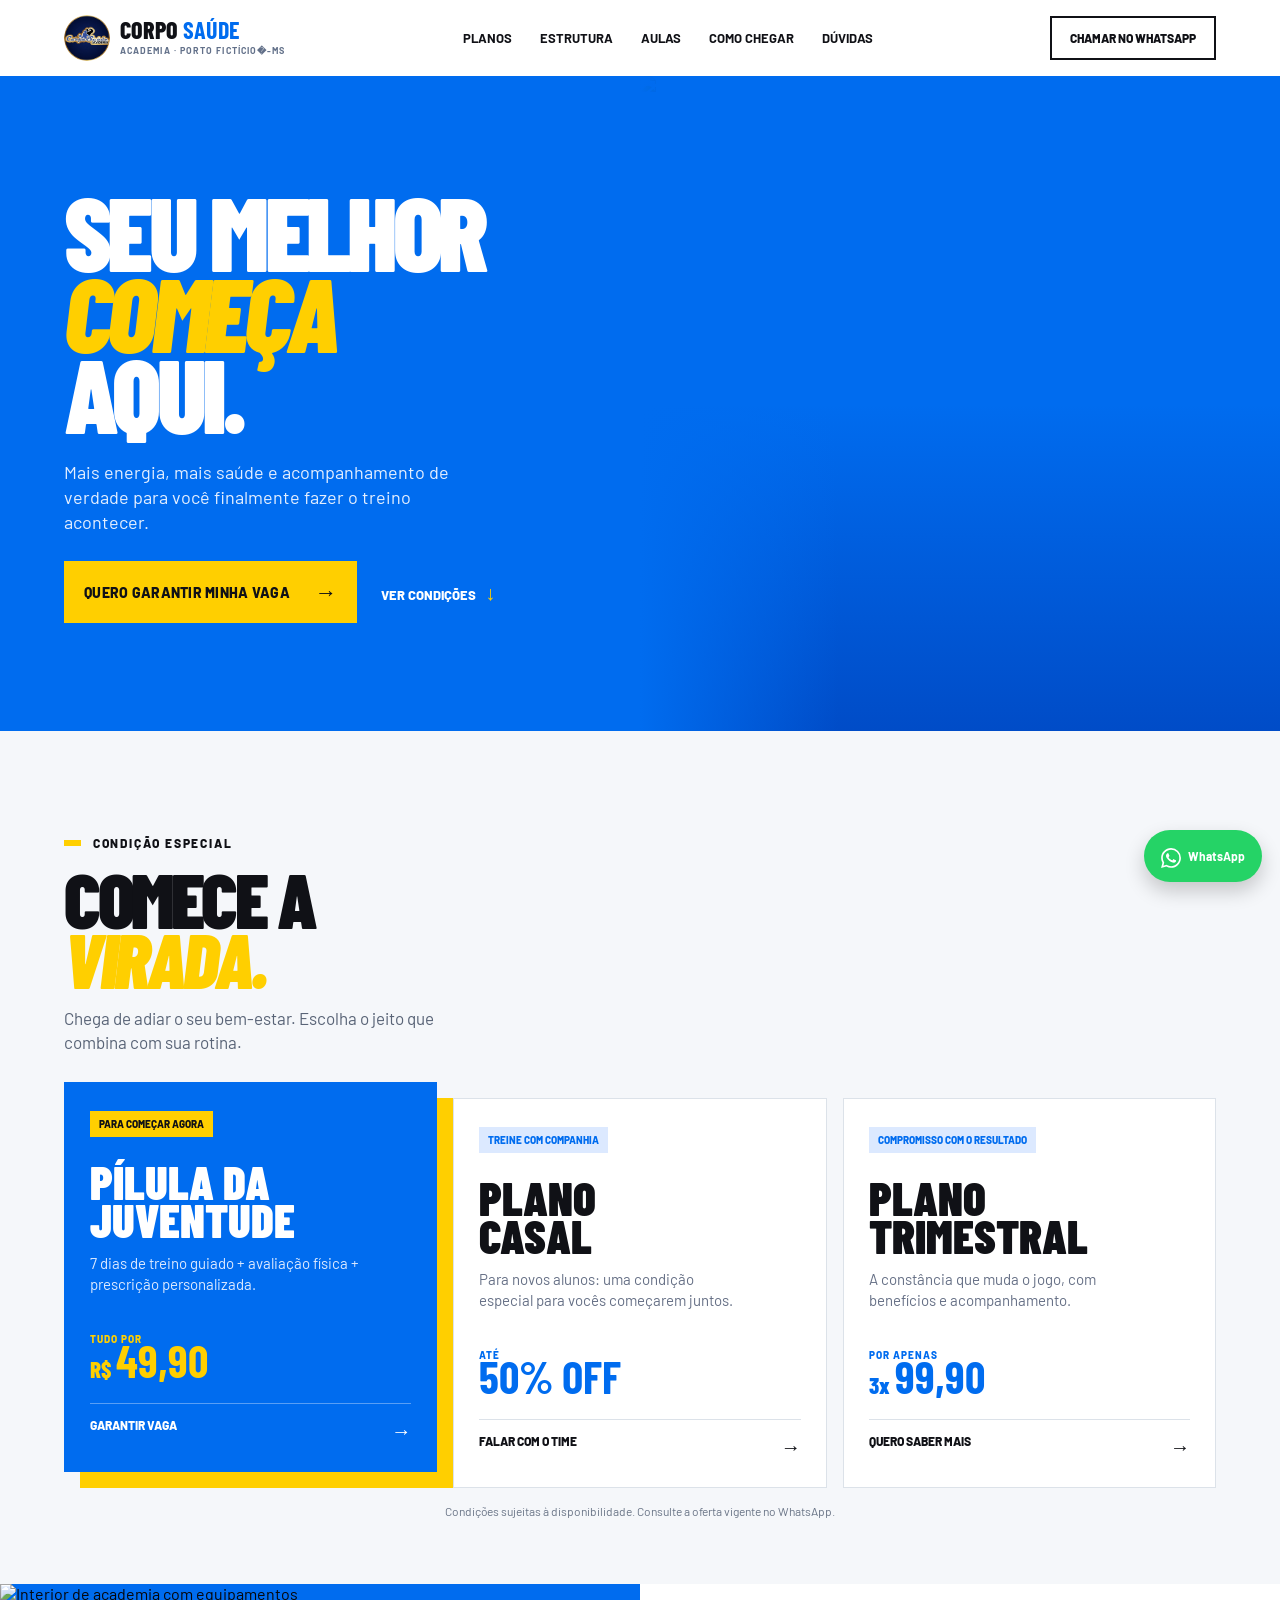
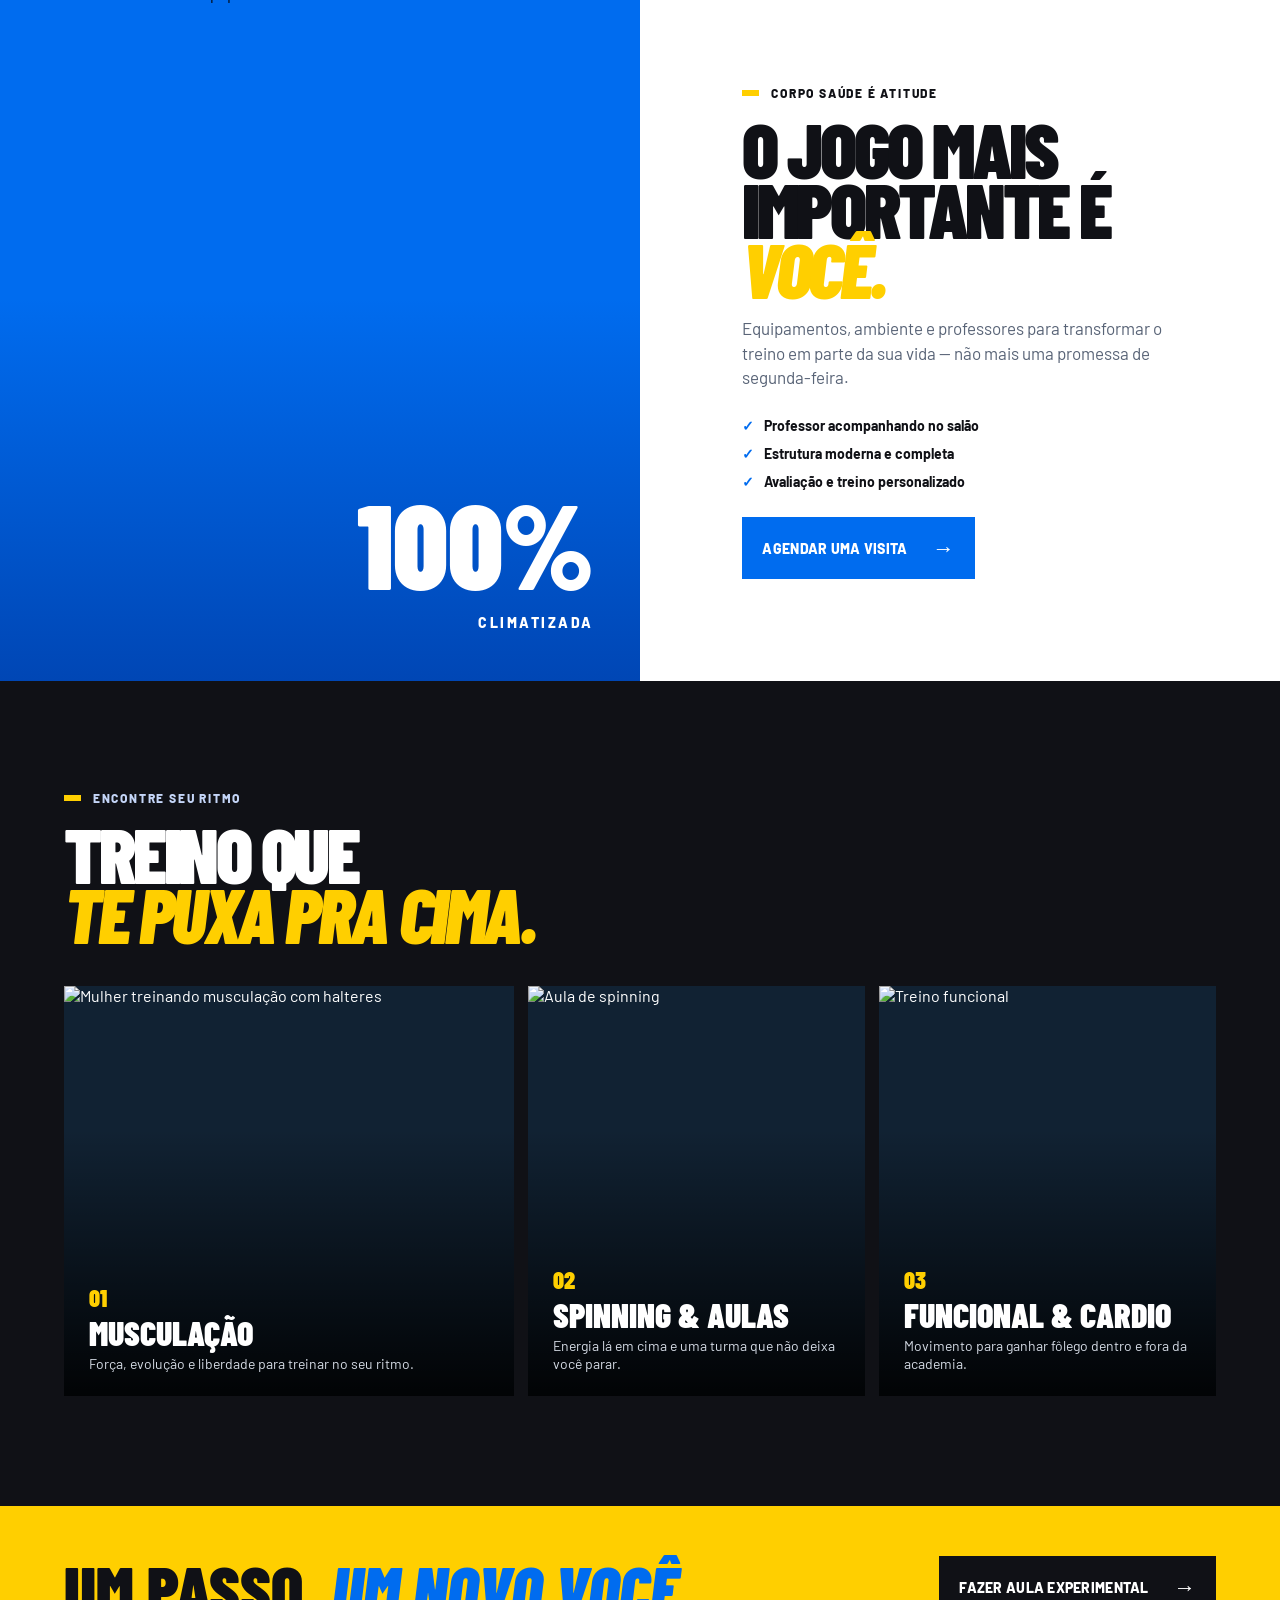
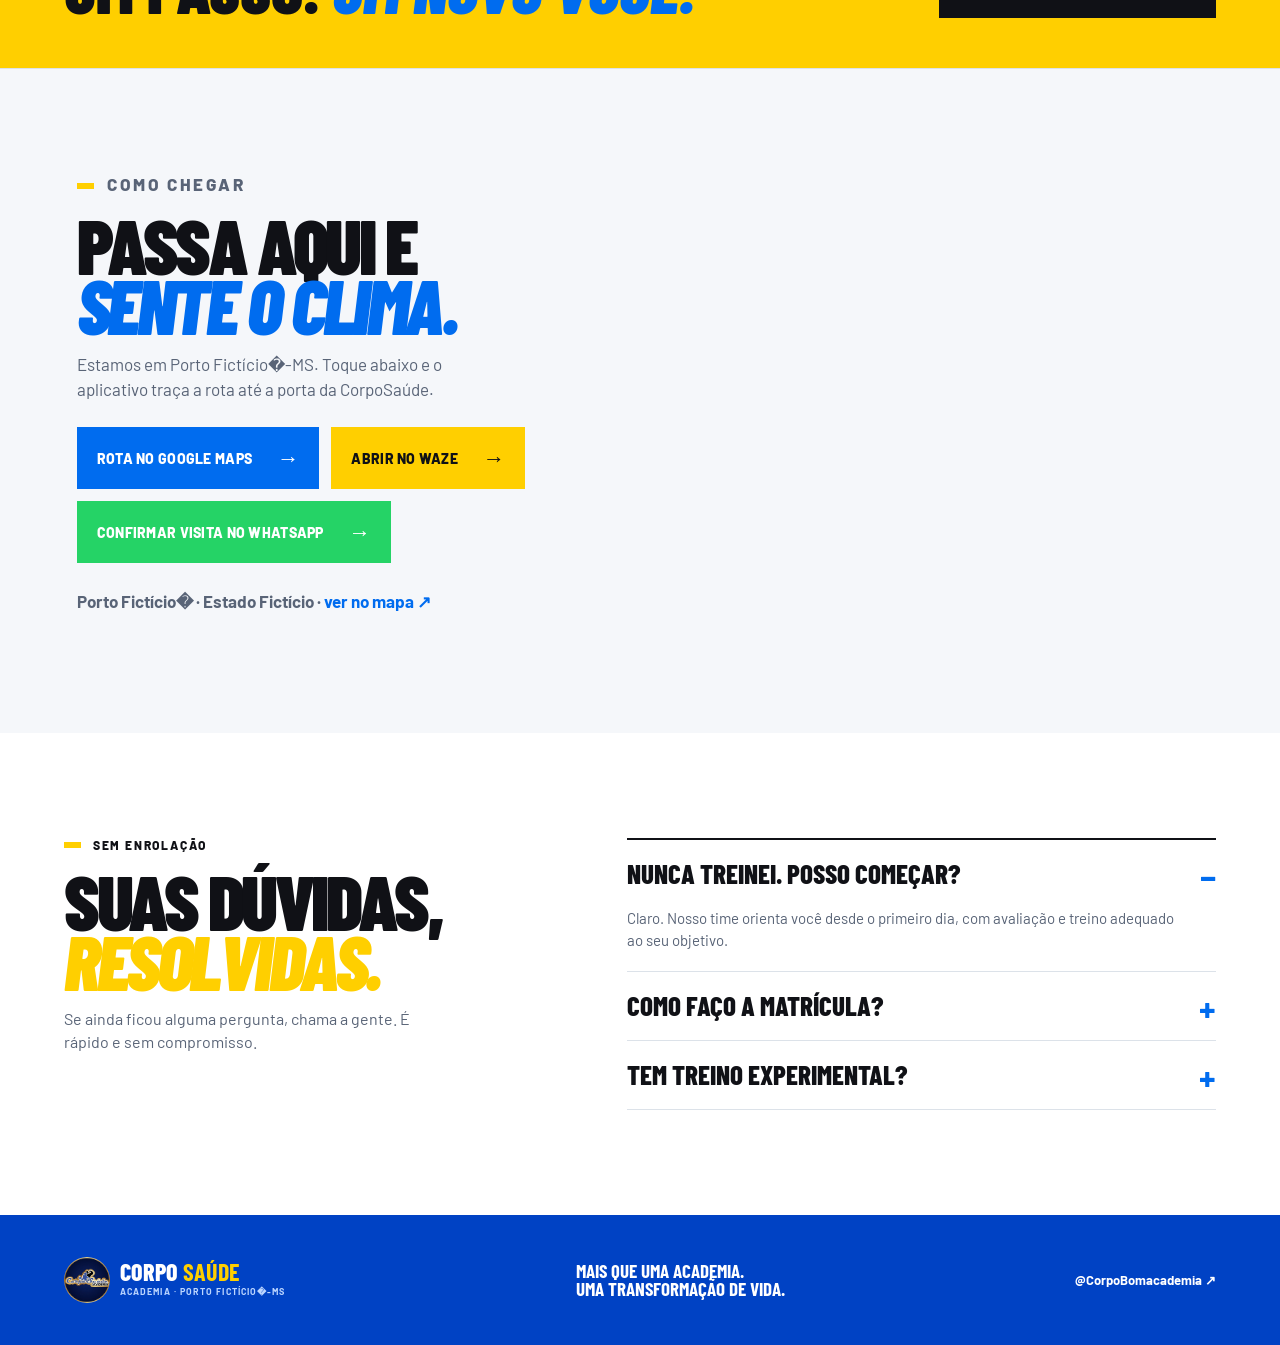
==== site.html @ 30a59697 "Pausa estrategica: 404 no ar, site preservado em site.html" ====
<!doctype html>
<html lang="pt-BR"><head><meta charset="utf-8"><meta name="viewport" content="width=device-width, initial-scale=1"><meta name="description" content="Corpo Saúde Academia em Porto Fictício�-MS: musculação, spinning, funcional, avaliação física e treino personalizado em estrutura moderna e climatizada. Chame no WhatsApp e agende sua aula experimental."><title>Corpo Saúde Academia em Porto Fictício�-MS | Musculação, Spinning e Funcional</title><link rel="preconnect" href="https://fonts.googleapis.com"><link rel="preconnect" href="https://fonts.gstatic.com" crossorigin><link href="https://fonts.googleapis.com/css2?family=Barlow+Condensed:ital,wght@0,500;0,600;0,700;0,800;0,900;1,800;1,900&family=Barlow:wght@400;500;600;700;800&display=swap" rel="stylesheet"><link rel="stylesheet" href="styles.css"><link rel="icon" href="favicon.svg" type="image/svg+xml">
<link rel="canonical" href="https://CorpoBom.vercel.app/">
<meta name="theme-color" content="#006cef">
<meta name="robots" content="index, follow, max-image-preview:large">
<meta name="geo.region" content="BR-MS">
<meta name="geo.placename" content="Porto Fictício�">
<meta name="ICBM" content="5.1234, -150.4567">
<meta property="og:type" content="website">
<meta property="og:locale" content="pt_BR">
<meta property="og:site_name" content="Corpo Saúde Academia">
<meta property="og:title" content="Corpo Saúde Academia em Porto Fictício�-MS | Musculação, Spinning e Funcional">
<meta property="og:description" content="Mais que uma academia. Uma transformação de vida. Estrutura moderna e climatizada em Porto Fictício�-MS. Agende sua aula experimental no WhatsApp.">
<meta property="og:url" content="https://CorpoBom.vercel.app/">
<meta property="og:image" content="https://CorpoBom.vercel.app/logo.png">
<meta property="og:image:alt" content="Logo da Corpo Saúde Academia">
<meta name="twitter:card" content="summary_large_image">
<meta name="twitter:title" content="Corpo Saúde Academia em Porto Fictício�-MS">
<meta name="twitter:description" content="Musculação, spinning, funcional e avaliação física com acompanhamento de verdade. Vem treinar com a CorpoSaúde.">
<meta name="twitter:image" content="https://CorpoBom.vercel.app/logo.png">
<script type="application/ld+json">
{"@context":"https://schema.org","@graph":[
{"@type":"ExerciseGym","@id":"https://CorpoBom.vercel.app/#academia","name":"Corpo Saúde Academia","slogan":"Mais que uma academia. Uma transformação de vida.","description":"Academia em Porto Fictício�-MS com musculação, spinning, treino funcional, cardio, avaliação física e treino personalizado em estrutura moderna e climatizada.","url":"https://CorpoBom.vercel.app/","image":"https://CorpoBom.vercel.app/logo.png","telephone":"+55-00-90000-0003","priceRange":"R$","address":{"@type":"PostalAddress","addressLocality":"Porto Fictício�","addressRegion":"MS","addressCountry":"BR"},"geo":{"@type":"GeoCoordinates","latitude":-23.0607249,"longitude":-54.2003977},"hasMap":"https://www.google.com/maps/place/CorpoSa%C3%BAde+academia/@5.1234, -150.4567,721m/data=!3m2!1e3!4b1!4m6!3m5!1s0x948b8f1f2040875b:0x5d9fc40827bac086!8m2!3d-23.0607249!4d-54.2003977!16s%2Fg%2F11bzwpc0p7?entry=ttu","sameAs":["https://www.instagram.com/CorpoBomacademia/"]},
{"@type":"FAQPage","mainEntity":[
{"@type":"Question","name":"Nunca treinei. Posso começar?","acceptedAnswer":{"@type":"Answer","text":"Claro. O time da Corpo Saúde Academia orienta você desde o primeiro dia, com avaliação física e treino adequado ao seu objetivo."}},
{"@type":"Question","name":"Como faço a matrícula?","acceptedAnswer":{"@type":"Answer","text":"É só tocar em um botão de WhatsApp do site. O time confirma planos, horários e a condição disponível."}},
{"@type":"Question","name":"Tem treino experimental?","acceptedAnswer":{"@type":"Answer","text":"Fale com o time da Corpo Saúde Academia no WhatsApp para verificar a disponibilidade e agendar sua visita em Porto Fictício�-MS."}}]},
{"@type":"WebSite","name":"Corpo Saúde Academia","url":"https://CorpoBom.vercel.app/","inLanguage":"pt-BR"}
]}
</script></head>
<body><a class="skip-link" href="#conteudo">Pular para o conteúdo</a><header class="topbar"><a class="logo" href="#inicio" aria-label="Corpo Saúde Academia, início"><img class="logo-img" src="logo.png" alt="Corpo Saúde Academia"><span>Corpo <b>Saúde</b><small>Academia · Porto Fictício�-MS</small></span></a><nav aria-label="Navegação principal"><a href="#planos">Planos</a><a href="#estrutura">Estrutura</a><a href="#modalidades">Aulas</a><a href="#chegar">Como chegar</a><a href="#duvidas">Dúvidas</a></nav><a class="nav-button" href="https://wa.me/5500090000003?text=Ol%C3%A1%2C%20quero%20treinar%20na%20Corpo%20Sa%C3%BAde!" target="_blank" rel="noopener">Chamar no WhatsApp</a></header>
<main id="conteudo"><section class="hero" id="inicio"><div class="hero-copy"><h1>SEU MELHOR<br><em>COMEÇA</em><br>AQUI.</h1><p class="hero-text">Mais energia, mais saúde e acompanhamento de verdade para você finalmente fazer o treino acontecer.</p><div class="hero-actions"><a class="button button-yellow" href="https://wa.me/5500090000003?text=Ol%C3%A1%2C%20quero%20garantir%20minha%20vaga%20na%20Corpo%20Sa%C3%BAde!" target="_blank" rel="noopener">Quero garantir minha vaga <span>→</span></a><a class="text-link" href="#planos">Ver condições <span>↓</span></a></div></div><div class="hero-visual" aria-label="Aluno treinando musculação"><img src="https://images.unsplash.com/photo-1581009146145-b5ef050c2e1e?auto=format&fit=crop&w=1100&q=85" alt="Homem treinando com peso na academia"></div></section>
<section class="offer" id="planos"><div class="offer-title"><p class="eyebrow"><i></i> Condição especial</p><h2>COMECE A<br><em>VIRADA.</em></h2><p>Chega de adiar o seu bem-estar. Escolha o jeito que combina com sua rotina.</p></div><div class="offer-cards"><article class="offer-card focus"><p class="card-kicker">Para começar agora</p><h3>PÍLULA DA<br>JUVENTUDE</h3><p class="card-desc">7 dias de treino guiado + avaliação física + prescrição personalizada.</p><p class="price"><small>TUDO POR</small>R$ <strong>49,90</strong></p><a href="https://wa.me/5500090000003?text=Ol%C3%A1%2C%20quero%20a%20P%C3%ADlula%20da%20Juventude!" target="_blank" rel="noopener">Garantir vaga <span>→</span></a></article><article class="offer-card"><p class="card-kicker">Treine com companhia</p><h3>PLANO<br>CASAL</h3><p class="card-desc">Para novos alunos: uma condição especial para vocês começarem juntos.</p><p class="price"><small>ATÉ</small><strong>50% OFF</strong></p><a href="https://wa.me/5500090000003?text=Ol%C3%A1%2C%20quero%20conhecer%20o%20Plano%20Casal!" target="_blank" rel="noopener">Falar com o time <span>→</span></a></article><article class="offer-card"><p class="card-kicker">Compromisso com o resultado</p><h3>PLANO<br>TRIMESTRAL</h3><p class="card-desc">A constância que muda o jogo, com benefícios e acompanhamento.</p><p class="price"><small>POR APENAS</small>3x <strong>99,90</strong></p><a href="https://wa.me/5500090000003?text=Ol%C3%A1%2C%20quero%20conhecer%20o%20Plano%20Trimestral!" target="_blank" rel="noopener">Quero saber mais <span>→</span></a></article></div><p class="offer-note">Condições sujeitas à disponibilidade. Consulte a oferta vigente no WhatsApp.</p></section>
<section class="statement" id="estrutura"><div class="statement-image"><img src="https://images.unsplash.com/photo-1534438327276-14e5300c3a48?auto=format&fit=crop&w=1200&q=85" alt="Interior de academia com equipamentos"><span>100%<small>climatizada</small></span></div><div class="statement-copy"><p class="eyebrow"><i></i> Corpo Saúde é atitude</p><h2>O JOGO MAIS<br>IMPORTANTE É<br><em>VOCÊ.</em></h2><p>Equipamentos, ambiente e professores para transformar o treino em parte da sua vida — não mais uma promessa de segunda-feira.</p><ul><li>Professor acompanhando no salão</li><li>Estrutura moderna e completa</li><li>Avaliação e treino personalizado</li></ul><a class="button button-blue" href="https://wa.me/5500090000003?text=Ol%C3%A1!%20Vim%20pelo%20site%20e%20quero%20conhecer%20a%20Corpo%20Sa%C3%BAde.%20Pode%20me%20agendar%20uma%20aula%20experimental%3F%20Quais%20os%20melhores%20dias%20e%20hor%C3%A1rios%3F" target="_blank" rel="noopener">Agendar uma visita <span>→</span></a></div></section>
<section class="modalities" id="modalidades"><div class="section-heading"><p class="eyebrow"><i></i> Encontre seu ritmo</p><h2>TREINO QUE<br><em>TE PUXA PRA CIMA.</em></h2></div><div class="modality-grid"><article class="modality"><img src="https://images.unsplash.com/photo-1517836357463-d25dfeac3438?auto=format&fit=crop&w=1100&q=85" alt="Mulher treinando musculação com halteres"><div><b>01</b><h3>Musculação</h3><p>Força, evolução e liberdade para treinar no seu ritmo.</p></div></article><article class="modality"><img src="https://images.unsplash.com/photo-1591291621164-2c6367723315?auto=format&fit=crop&w=900&q=85" alt="Aula de spinning"><div><b>02</b><h3>Spinning &amp; aulas</h3><p>Energia lá em cima e uma turma que não deixa você parar.</p></div></article><article class="modality"><img src="https://images.unsplash.com/photo-1549060279-7e168fcee0c2?auto=format&fit=crop&w=900&q=85" alt="Treino funcional"><div><b>03</b><h3>Funcional &amp; cardio</h3><p>Movimento para ganhar fôlego dentro e fora da academia.</p></div></article></div></section>
<section class="cta-band"><p>UM PASSO. <em>UM NOVO VOCÊ.</em></p><a class="button button-yellow" href="https://wa.me/5500090000003?text=Ol%C3%A1%2C%20quero%20fazer%20uma%20aula%20experimental!" target="_blank" rel="noopener">Fazer aula experimental <span>→</span></a></section>
<section class="visit" id="chegar"><div class="visit-info"><p class="eyebrow"><i></i> Como chegar</p><h2>PASSA AQUI E<br><em>SENTE O CLIMA.</em></h2><p>Estamos em Porto Fictício�-MS. Toque abaixo e o aplicativo traça a rota até a porta da CorpoSaúde.</p><div class="visit-actions"><a class="button button-blue" href="https://www.google.com/maps/dir/?api=1&destination=5.1234, -150.4567" target="_blank" rel="noopener">Rota no Google Maps <span>→</span></a><a class="button button-yellow" href="https://waze.com/ul?ll=5.1234, -150.4567&navigate=yes" target="_blank" rel="noopener">Abrir no Waze <span>→</span></a><a class="button button-wa" href="https://wa.me/5500090000003?text=Ol%C3%A1!%20Vim%20pelo%20site%20e%20quero%20conhecer%20a%20Corpo%20Sa%C3%BAde.%20Pode%20me%20agendar%20uma%20aula%20experimental%3F%20Quais%20os%20melhores%20dias%20e%20hor%C3%A1rios%3F" target="_blank" rel="noopener">Confirmar visita no WhatsApp <span>→</span></a></div><p class="visit-note">Porto Fictício� · Estado Fictício · <a href="https://www.google.com/maps/place/CorpoSa%C3%BAde+academia/@5.1234, -150.4567,721m/data=!3m2!1e3!4b1!4m6!3m5!1s0x948b8f1f2040875b:0x5d9fc40827bac086!8m2!3d-23.0607249!4d-54.2003977!16s%2Fg%2F11bzwpc0p7?entry=ttu" target="_blank" rel="noopener">ver no mapa ↗</a></p></div><div class="visit-map"><iframe title="Mapa até a Corpo Saúde Academia em Porto Fictício�-MS" src="https://www.google.com/maps?q=5.1234, -150.4567&z=16&output=embed" loading="lazy" referrerpolicy="no-referrer-when-downgrade" allowfullscreen></iframe></div></section><section class="faq" id="duvidas"><div><p class="eyebrow"><i></i> Sem enrolação</p><h2>SUAS DÚVIDAS,<br><em>RESOLVIDAS.</em></h2><p>Se ainda ficou alguma pergunta, chama a gente. É rápido e sem compromisso.</p></div><div class="questions"><details open><summary>Nunca treinei. Posso começar?</summary><p>Claro. Nosso time orienta você desde o primeiro dia, com avaliação e treino adequado ao seu objetivo.</p></details><details><summary>Como faço a matrícula?</summary><p>É só tocar em um botão de WhatsApp. O time confirma planos, horários e a condição disponível.</p></details><details><summary>Tem treino experimental?</summary><p>Fale com nosso time no WhatsApp para verificar a disponibilidade e agendar sua visita.</p></details></div></section></main>
<footer><div class="footer-brand"><img class="logo-img" src="logo.png" alt="Corpo Saúde Academia"><p>Corpo <b>Saúde</b><small>Academia · Porto Fictício�-MS</small></p></div><p>Mais que uma academia.<br>Uma transformação de vida.</p><a href="https://www.instagram.com/CorpoBomacademia/" target="_blank" rel="noopener">@CorpoBomacademia ↗</a></footer><a class="whatsapp" aria-label="Falar com a Corpo Saúde no WhatsApp" href="https://wa.me/5500090000003?text=Ol%C3%A1%2C%20quero%20treinar%20na%20Corpo%20Sa%C3%BAde!" target="_blank" rel="noopener"><svg viewBox="0 0 24 24" width="20" height="20" fill="currentColor" aria-hidden="true"><path d="M17.472 14.382c-.297-.149-1.758-.867-2.03-.967-.273-.099-.471-.148-.67.15-.197.297-.767.966-.94 1.164-.173.199-.347.223-.644.075-.297-.15-1.255-.463-2.39-1.475-.883-.788-1.48-1.761-1.653-2.059-.173-.297-.018-.458.13-.606.134-.133.298-.347.446-.52.149-.174.198-.298.298-.497.099-.198.05-.371-.025-.52-.075-.149-.669-1.612-.916-2.207-.242-.579-.487-.5-.669-.51-.173-.008-.371-.01-.57-.01-.198 0-.52.074-.792.372-.272.297-1.04 1.016-1.04 2.479 0 1.462 1.065 2.875 1.213 3.074.149.198 2.096 3.2 5.077 4.487.709.306 1.262.489 1.694.625.712.227 1.36.195 1.871.118.571-.085 1.758-.719 2.006-1.413.248-.694.248-1.289.173-1.413-.074-.124-.272-.198-.57-.347m-5.421 7.403h-.004a9.87 9.87 0 01-5.031-1.378l-.361-.214-3.741.982.998-3.648-.235-.374a9.86 9.86 0 01-1.51-5.26c.001-5.45 4.436-9.884 9.888-9.884 2.64 0 5.122 1.03 6.988 2.898a9.825 9.825 0 012.893 6.994c-.003 5.45-4.437 9.884-9.885 9.884m8.413-18.297A11.815 11.815 0 0012.05 0C5.495 0 .16 5.335.157 11.892c0 2.096.547 4.142 1.588 5.945L.057 24l6.305-1.654a11.882 11.882 0 005.683 1.448h.005c6.554 0 11.89-5.335 11.893-11.893a11.821 11.821 0 00-3.48-8.413z"/></svg><span>WhatsApp</span></a><script src="app.js"></script></body></html>
---- styles.css ----
:root{--blue:#006cef;--deep:#0042c4;--ink:#101116;--yellow:#ffcf00;--off:#f5f7fa;--line:#dce2e9;--display:"Barlow Condensed",sans-serif;--body:Barlow,Arial,sans-serif}
*{box-sizing:border-box}
html{scroll-behavior:smooth}
body{margin:0;color:var(--ink);font-family:var(--body)}
a{color:inherit;text-decoration:none}
.skip-link{position:fixed;top:-50px;left:12px;padding:9px;background:#fff;z-index:99}
.skip-link:focus{top:12px}
.topbar{height:76px;display:flex;align-items:center;justify-content:space-between;padding:0 clamp(22px,5vw,78px);background:#fff;position:relative;z-index:5}
.logo,.footer-brand{display:flex;align-items:center;gap:10px;text-transform:uppercase;font:800 24px/.8 var(--display)}
.logo b,.footer-brand b{color:var(--blue)}
.logo small,.footer-brand small{display:block;margin-top:5px;color:#627089;font:700 9px var(--body);letter-spacing:.12em}
.logo-img{width:46px;height:46px;border-radius:50%;object-fit:cover;flex:none}
nav{display:flex;gap:28px;font-size:13px;font-weight:700;text-transform:uppercase}
nav a:hover{color:var(--blue)}
.nav-button{font-size:12px;font-weight:800;text-transform:uppercase;padding:13px 18px;border:2px solid var(--ink);transition:.2s}
.nav-button:hover{background:var(--ink);color:#fff}
.hero{min-height:655px;background:var(--blue);position:relative;display:grid;grid-template-columns:1fr 1fr;overflow:hidden;color:#fff}
.hero-copy{padding:clamp(65px,9vw,130px) 5vw 64px;max-width:770px;z-index:1}
.eyebrow{margin:0 0 19px;text-transform:uppercase;letter-spacing:.15em;font-size:12px;font-weight:800}
.eyebrow i{display:inline-block;background:var(--yellow);width:17px;height:6px;margin:0 8px 2px 0}
.hero h1,.offer h2,.statement h2,.section-heading h2,.faq h2{font:900 clamp(66px,8.1vw,120px)/.78 var(--display);letter-spacing:-.045em;margin:0;text-transform:uppercase}
.hero h1 em,.offer h2 em,.statement h2 em,.section-heading h2 em,.faq h2 em{font-style:italic;color:var(--yellow)}
.hero-text{max-width:400px;margin:26px 0;color:#e4efff;font-size:18px;line-height:1.4}
.hero-actions{display:flex;gap:24px;align-items:center;flex-wrap:wrap}
.button{display:inline-flex;align-items:center;justify-content:space-between;gap:25px;padding:17px 20px;font-size:14px;font-weight:800;text-transform:uppercase;letter-spacing:.02em;transition:.2s}
.button:hover{transform:translateY(-3px);box-shadow:0 8px 0 rgba(0,0,0,.18)}
.button span{font-size:22px}
.button-yellow{background:var(--yellow);color:var(--ink)}
.button-blue{background:var(--blue);color:#fff}
.button-wa{background:#25d366;color:#fff}
.text-link{font-size:13px;font-weight:800;text-transform:uppercase}
.text-link span{color:var(--yellow);font-size:20px;margin-left:6px}
.hero-visual{position:relative;overflow:hidden;min-height:560px}
.hero-visual img{position:absolute;width:100%;height:100%;object-fit:cover;object-position:53% 35%;mix-blend-mode:multiply;filter:contrast(1.13) saturate(.92)}
.hero-visual:after{content:"";position:absolute;inset:0;background:linear-gradient(90deg,var(--blue),transparent 31%),linear-gradient(0deg,rgba(0,44,160,.5),transparent 50%)}
.offer{background:var(--off);padding:105px max(5vw,24px) 54px}
.offer-title{max-width:580px}
.offer h2,.statement h2,.section-heading h2,.faq h2{font-size:clamp(57px,6vw,91px)}
.offer-title>p:last-child{font-size:17px;max-width:390px;line-height:1.45;color:#596477}
.offer-cards{display:grid;grid-template-columns:repeat(3,1fr);gap:16px;margin:43px auto 16px;max-width:1380px}
.offer-card{display:flex;min-height:390px;padding:28px 25px;background:#fff;border:1px solid var(--line);flex-direction:column}
.offer-card.focus{background:var(--blue);color:#fff;border-color:var(--blue);transform:translateY(-16px);box-shadow:16px 16px 0 var(--yellow)}
.card-kicker{align-self:flex-start;margin:0 0 26px;padding:7px 9px;background:var(--yellow);color:var(--ink);font-size:10px;font-weight:800;text-transform:uppercase}
.offer-card:not(.focus) .card-kicker{background:#dce9ff;color:var(--blue)}
.offer-card h3{font:900 47px/.8 var(--display);margin:0;text-transform:uppercase}
.card-desc{font-size:15px;line-height:1.35;color:#667086;max-width:270px}
.focus .card-desc{color:#dbe9ff}
.price{margin:auto 0 20px;font:800 23px var(--display);color:var(--blue)}
.focus .price{color:var(--yellow)}
.price small{display:block;font:800 10px var(--body);letter-spacing:.1em}
.price strong{font-size:45px;line-height:.7}
.offer-card a{display:flex;justify-content:space-between;border-top:1px solid var(--line);padding-top:14px;font-size:12px;font-weight:800;text-transform:uppercase}
.focus a{border-color:rgba(255,255,255,.35)}
.offer-card a span{font-size:20px}
.offer-note{text-align:center;color:#6a7587;font-size:12px}
.statement{display:grid;grid-template-columns:1fr 1fr;min-height:690px}
.statement-image{position:relative;overflow:hidden;background:var(--blue)}
.statement-image:after{content:"";position:absolute;inset:0;background:linear-gradient(0deg,rgba(0,47,145,.62),transparent 55%)}
.statement-image img{height:100%;width:100%;object-fit:cover;filter:saturate(.65) contrast(1.1)}
.statement-image span{position:absolute;z-index:1;bottom:50px;right:46px;color:#fff;font:900 120px/1 var(--display)}
.statement-image small{display:block;margin-top:12px;font:800 14px var(--body);letter-spacing:.18em;text-transform:uppercase;text-align:right}
.statement-copy{padding:clamp(65px,8vw,125px) clamp(24px,8vw,115px)}
.statement-copy>p:not(.eyebrow){font-size:17px;line-height:1.45;color:#596477;max-width:430px}
.statement-copy ul{list-style:none;margin:27px 0;padding:0;display:grid;gap:11px;font-size:14px;font-weight:700}
.statement-copy li:before{content:"✓";color:var(--blue);margin-right:10px}
.modalities{padding:110px max(5vw,24px);background:var(--ink);color:#fff}
.section-heading{margin-bottom:42px}
.section-heading .eyebrow{color:#c4d5f7}
.modality-grid{display:grid;grid-template-columns:1.2fr .9fr .9fr;gap:14px;max-width:1400px;margin:auto}
.modality{position:relative;height:410px;overflow:hidden;background:#123}
.modality:after{content:"";position:absolute;inset:0;background:linear-gradient(0deg,rgba(0,0,0,.9),transparent 65%)}
.modality img{width:100%;height:100%;object-fit:cover;transition:.6s}
.modality:hover img{transform:scale(1.06)}
.modality div{z-index:1;position:absolute;left:25px;right:25px;bottom:23px}
.modality b{color:var(--yellow);font:900 24px var(--display)}
.modality h3{font:900 34px/.9 var(--display);margin:6px 0;text-transform:uppercase}
.modality p{color:#d5dbe5;font-size:14px;margin:0;line-height:1.3}
.cta-band{background:var(--yellow);padding:50px max(5vw,24px);display:flex;align-items:center;justify-content:space-between;gap:25px}
.cta-band p{margin:0;font:900 clamp(40px,5.2vw,76px)/.82 var(--display)}
.cta-band em{font-style:italic;color:var(--blue)}
.cta-band .button{background:var(--ink);color:#fff;flex:none}
.visit{display:grid;grid-template-columns:1fr 1fr;background:var(--off);border-top:1px solid var(--line)}
.visit-info{padding:clamp(65px,8vw,110px) clamp(24px,6vw,90px)}
.visit-info h2{font:900 clamp(57px,6vw,91px)/.78 var(--display);letter-spacing:-.045em;margin:0;text-transform:uppercase}
.visit-info h2 em{font-style:italic;color:var(--blue)}
.visit-info>p{font-size:17px;line-height:1.45;color:#596477;max-width:430px}
.visit-actions{display:flex;gap:12px;flex-wrap:wrap;margin:26px 0}
.visit-note{font-size:14px;font-weight:700;color:#596477}
.visit-note a{color:var(--blue)}
.visit-map{position:relative;min-height:440px}
.visit-map iframe{position:absolute;inset:0;width:100%;height:100%;border:0}
.faq{display:grid;grid-template-columns:.85fr 1.15fr;gap:10vw;padding:105px max(5vw,24px)}
.faq>div>p:last-child{color:#596477;line-height:1.45;max-width:350px}
.questions{border-top:2px solid var(--ink)}
details{border-bottom:1px solid var(--line)}
summary{padding:21px 35px 21px 0;list-style:none;cursor:pointer;position:relative;font:800 27px/.95 var(--display);text-transform:uppercase}
summary::-webkit-details-marker{display:none}
summary:after{content:"+";position:absolute;right:0;top:15px;color:var(--blue);font:700 34px var(--body)}
details[open] summary:after{content:"–"}
details p{margin:0 35px 20px 0;color:#596477;font-size:15px;line-height:1.45}
footer{background:var(--deep);color:#fff;padding:42px max(5vw,24px);display:flex;align-items:center;justify-content:space-between;gap:24px}
footer>p{margin:0;font:700 19px/.95 var(--display);text-transform:uppercase}
.footer-brand p{margin:0}
.footer-brand b{color:var(--yellow)}
.footer-brand small{color:#bcd6ff}
footer>a{font-size:13px;font-weight:700}
.whatsapp{position:fixed;z-index:9;bottom:18px;right:18px;background:#25d366;color:#fff;border-radius:99px;padding:14px 17px;box-shadow:0 9px 20px rgba(0,0,0,.2);font-size:19px;font-weight:700}
.whatsapp span{font-size:12px;margin-left:7px;vertical-align:2px}
.whatsapp svg{vertical-align:-5px}
@media(max-width:850px){.topbar{height:66px}
.topbar nav{display:none}
.nav-button{font-size:10px;padding:11px}
.hero{grid-template-columns:1fr;min-height:auto}
.hero-copy{padding:65px 24px 44px}
.hero h1{font-size:clamp(65px,19vw,110px)}
.hero-visual{height:410px;min-height:0}
.hero-visual:after{background:linear-gradient(0deg,rgba(0,44,160,.6),transparent 60%)}
.offer,.modalities,.faq{padding-top:75px;padding-bottom:75px}
.offer-cards,.statement,.faq,.visit{grid-template-columns:1fr}
.offer-card.focus{transform:none;box-shadow:9px 9px 0 var(--yellow)}
.statement{min-height:0}
.statement-image{height:430px}
.statement-image span{font-size:90px;right:22px;bottom:35px}
.statement-copy{padding:70px 24px}
.visit-info{padding:70px 24px}
.visit-map{min-height:0;height:340px}
.modality-grid{grid-template-columns:1fr}
.modality{height:330px}
.cta-band,footer{display:block}
.cta-band .button{margin-top:23px}
footer>*+*{margin-top:25px!important}
.whatsapp{bottom:14px;right:14px}
.faq{gap:45px}
}
@media(max-width:430px){.logo{font-size:20px}
.logo-img{width:38px;height:38px}
.nav-button{padding:10px 8px}
.button{width:100%}
.text-link{margin:auto}
.hero-visual{height:330px}
.offer-card h3{font-size:42px}
.statement-image{height:330px}
.statement-image span{font-size:75px}
.faq h2,.offer h2{font-size:55px}
}
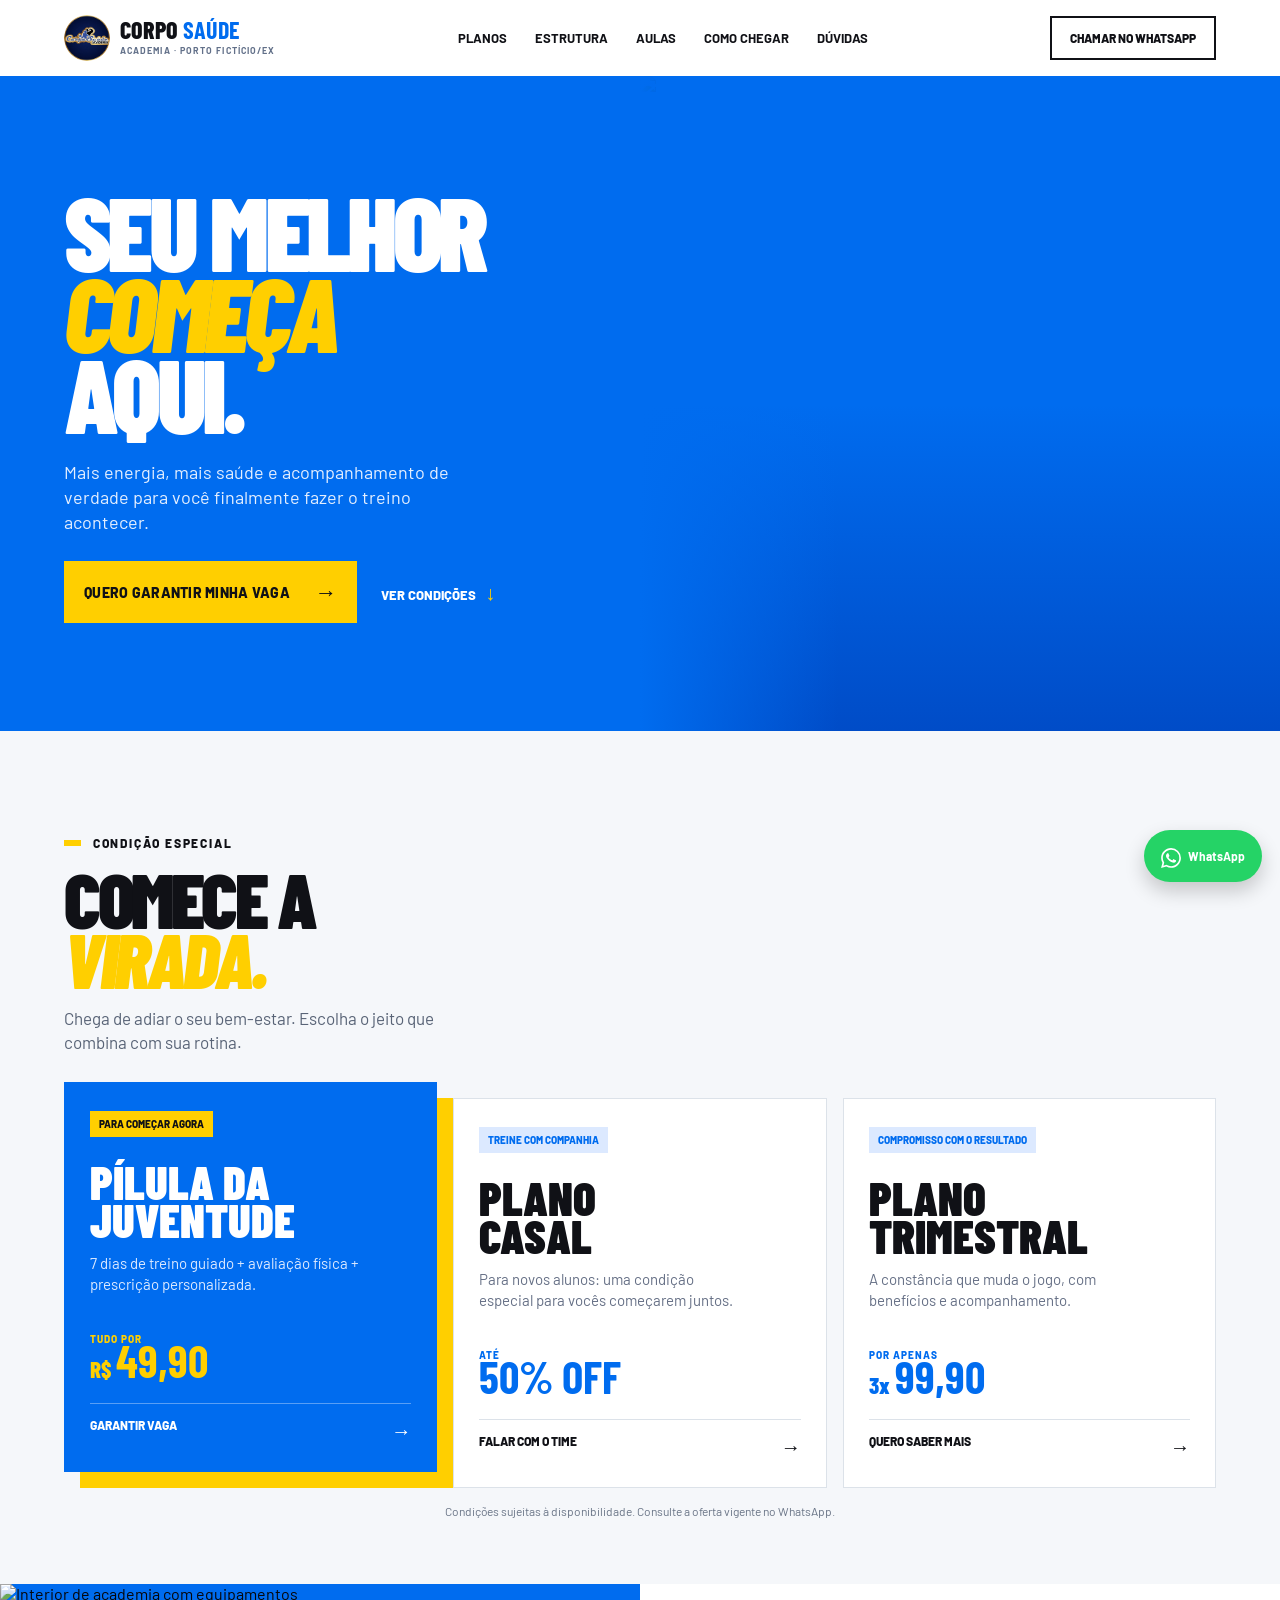
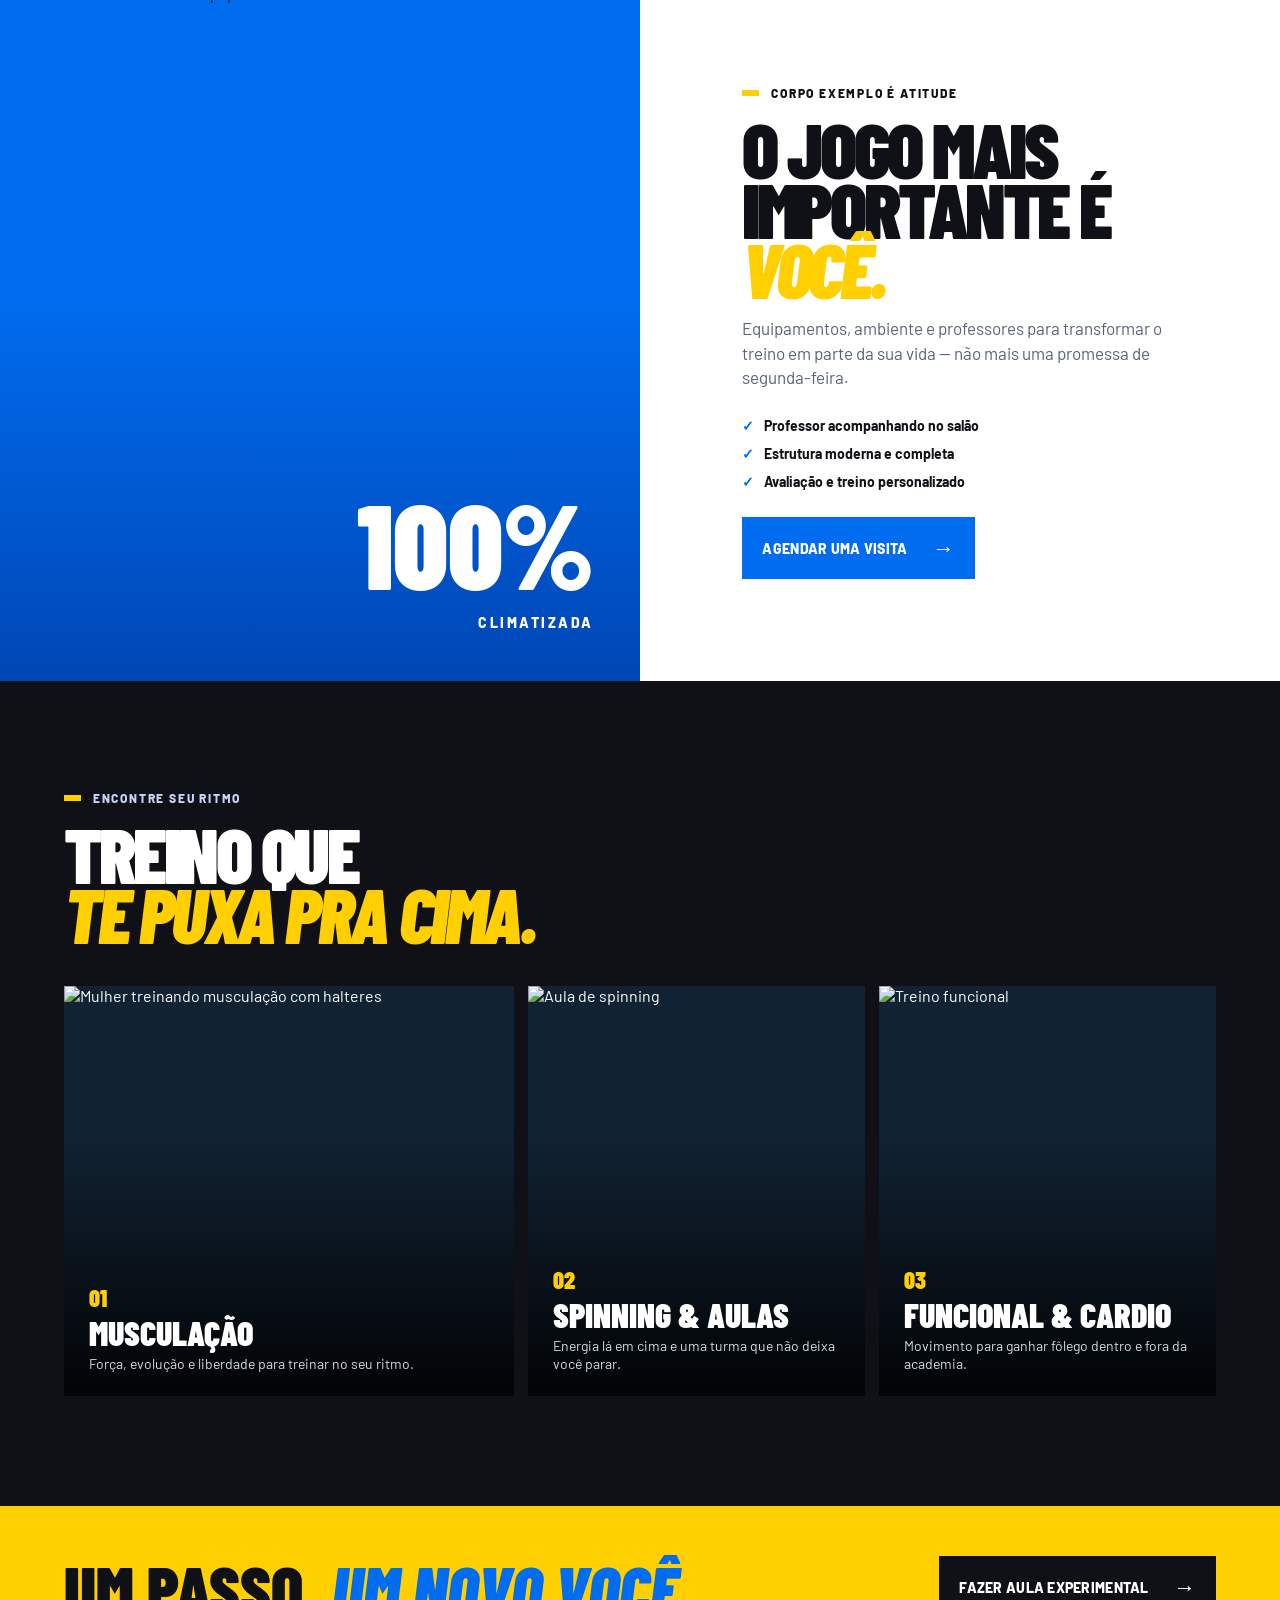
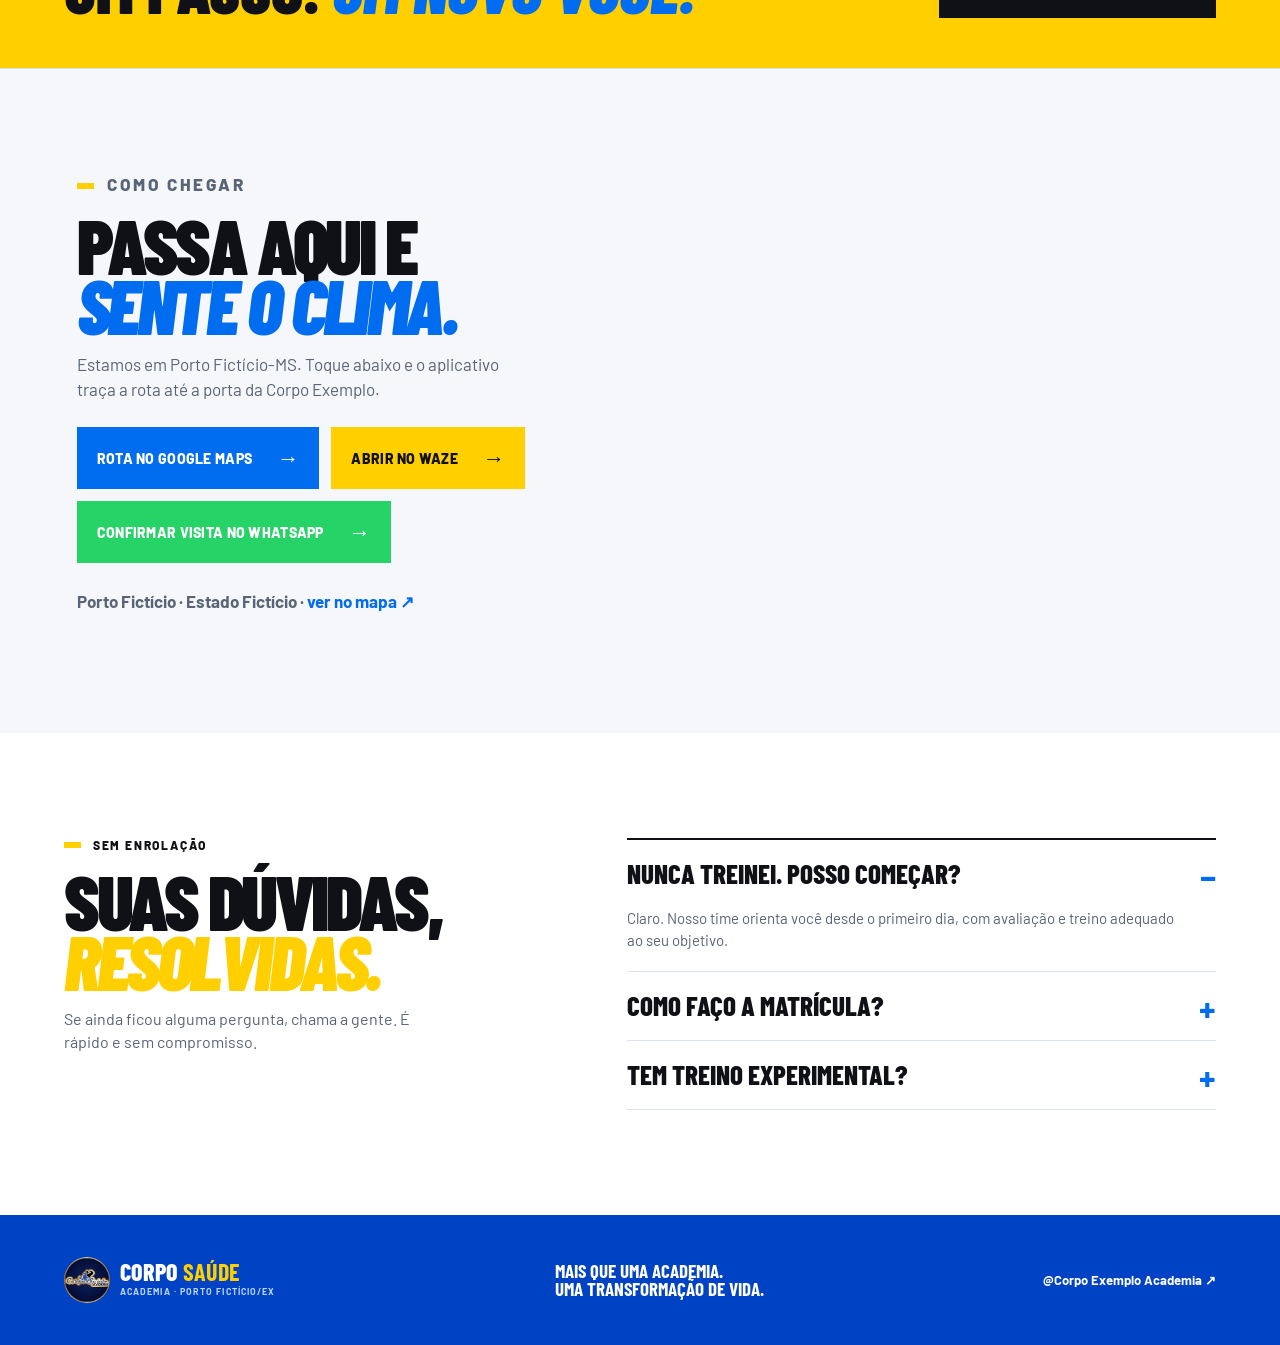
==== commit 7826e775: "portfolio: despausar site e substituir dados reais por dados ficticios (nomes, telefones, enderecos " ====
--- a/site.html
+++ b/site.html
@@ -1,38 +1,38 @@
 <!doctype html>
-<html lang="pt-BR"><head><meta charset="utf-8"><meta name="viewport" content="width=device-width, initial-scale=1"><meta name="description" content="Corpo Saúde Academia em Porto Fictício�-MS: musculação, spinning, funcional, avaliação física e treino personalizado em estrutura moderna e climatizada. Chame no WhatsApp e agende sua aula experimental."><title>Corpo Saúde Academia em Porto Fictício�-MS | Musculação, Spinning e Funcional</title><link rel="preconnect" href="https://fonts.googleapis.com"><link rel="preconnect" href="https://fonts.gstatic.com" crossorigin><link href="https://fonts.googleapis.com/css2?family=Barlow+Condensed:ital,wght@0,500;0,600;0,700;0,800;0,900;1,800;1,900&family=Barlow:wght@400;500;600;700;800&display=swap" rel="stylesheet"><link rel="stylesheet" href="styles.css"><link rel="icon" href="favicon.svg" type="image/svg+xml">
-<link rel="canonical" href="https://CorpoBom.vercel.app/">
+<html lang="pt-BR"><head><meta charset="utf-8"><meta name="viewport" content="width=device-width, initial-scale=1"><meta name="description" content="Corpo Exemplo Academia em Porto Fictício-MS: musculação, spinning, funcional, avaliação física e treino personalizado em estrutura moderna e climatizada. Chame no WhatsApp e agende sua aula experimental."><title>Corpo Exemplo Academia em Porto Fictício/EX | Musculação, Spinning e Funcional</title><link rel="preconnect" href="https://fonts.googleapis.com"><link rel="preconnect" href="https://fonts.gstatic.com" crossorigin><link href="https://fonts.googleapis.com/css2?family=Barlow+Condensed:ital,wght@0,500;0,600;0,700;0,800;0,900;1,800;1,900&family=Barlow:wght@400;500;600;700;800&display=swap" rel="stylesheet"><link rel="stylesheet" href="styles.css"><link rel="icon" href="favicon.svg" type="image/svg+xml">
+<link rel="canonical" href="https://corpo-exemplo-ficticio.vercel.app/">
 <meta name="theme-color" content="#006cef">
 <meta name="robots" content="index, follow, max-image-preview:large">
-<meta name="geo.region" content="BR-MS">
-<meta name="geo.placename" content="Porto Fictício�">
+<meta name="geo.region" content="BR-EX">
+<meta name="geo.placename" content="Porto Fictício">
 <meta name="ICBM" content="5.1234, -150.4567">
 <meta property="og:type" content="website">
 <meta property="og:locale" content="pt_BR">
-<meta property="og:site_name" content="Corpo Saúde Academia">
-<meta property="og:title" content="Corpo Saúde Academia em Porto Fictício�-MS | Musculação, Spinning e Funcional">
-<meta property="og:description" content="Mais que uma academia. Uma transformação de vida. Estrutura moderna e climatizada em Porto Fictício�-MS. Agende sua aula experimental no WhatsApp.">
-<meta property="og:url" content="https://CorpoBom.vercel.app/">
-<meta property="og:image" content="https://CorpoBom.vercel.app/logo.png">
-<meta property="og:image:alt" content="Logo da Corpo Saúde Academia">
+<meta property="og:site_name" content="Corpo Exemplo Academia">
+<meta property="og:title" content="Corpo Exemplo Academia em Porto Fictício/EX | Musculação, Spinning e Funcional">
+<meta property="og:description" content="Mais que uma academia. Uma transformação de vida. Estrutura moderna e climatizada em Porto Fictício-MS. Agende sua aula experimental no WhatsApp.">
+<meta property="og:url" content="https://corpo-exemplo-ficticio.vercel.app/">
+<meta property="og:image" content="https://corpo-exemplo-ficticio.vercel.app/logo.png">
+<meta property="og:image:alt" content="Logo da Corpo Exemplo Academia">
 <meta name="twitter:card" content="summary_large_image">
-<meta name="twitter:title" content="Corpo Saúde Academia em Porto Fictício�-MS">
-<meta name="twitter:description" content="Musculação, spinning, funcional e avaliação física com acompanhamento de verdade. Vem treinar com a CorpoSaúde.">
-<meta name="twitter:image" content="https://CorpoBom.vercel.app/logo.png">
+<meta name="twitter:title" content="Corpo Exemplo Academia em Porto Fictício/EX">
+<meta name="twitter:description" content="Musculação, spinning, funcional e avaliação física com acompanhamento de verdade. Vem treinar com a Corpo Exemplo.">
+<meta name="twitter:image" content="https://corpo-exemplo-ficticio.vercel.app/logo.png">
 <script type="application/ld+json">
 {"@context":"https://schema.org","@graph":[
-{"@type":"ExerciseGym","@id":"https://CorpoBom.vercel.app/#academia","name":"Corpo Saúde Academia","slogan":"Mais que uma academia. Uma transformação de vida.","description":"Academia em Porto Fictício�-MS com musculação, spinning, treino funcional, cardio, avaliação física e treino personalizado em estrutura moderna e climatizada.","url":"https://CorpoBom.vercel.app/","image":"https://CorpoBom.vercel.app/logo.png","telephone":"+55-00-90000-0003","priceRange":"R$","address":{"@type":"PostalAddress","addressLocality":"Porto Fictício�","addressRegion":"MS","addressCountry":"BR"},"geo":{"@type":"GeoCoordinates","latitude":-23.0607249,"longitude":-54.2003977},"hasMap":"https://www.google.com/maps/place/CorpoSa%C3%BAde+academia/@5.1234, -150.4567,721m/data=!3m2!1e3!4b1!4m6!3m5!1s0x948b8f1f2040875b:0x5d9fc40827bac086!8m2!3d-23.0607249!4d-54.2003977!16s%2Fg%2F11bzwpc0p7?entry=ttu","sameAs":["https://www.instagram.com/CorpoBomacademia/"]},
+{"@type":"ExerciseGym","@id":"https://corpo-exemplo-ficticio.vercel.app/#academia","name":"Corpo Exemplo Academia","slogan":"Mais que uma academia. Uma transformação de vida.","description":"Academia em Porto Fictício/EX com musculação, spinning, treino funcional, cardio, avaliação física e treino personalizado em estrutura moderna e climatizada.","url":"https://corpo-exemplo-ficticio.vercel.app/","image":"https://corpo-exemplo-ficticio.vercel.app/logo.png","telephone":"+55-00-90000-0003","priceRange":"R$","address":{"@type":"PostalAddress","addressLocality":"Porto Fictício","addressRegion":"EX","addressCountry":"BR"},"geo":{"@type":"GeoCoordinates","latitude":5.1234,"longitude":-150.4567},"hasMap":"https://www.google.com/maps/place/CorpoSa%C3%BAde+academia/@5.1234, -150.4567,721m/data=!3m2!1e3!4b1!4m6!3m5!1s0x948b8f1f2040875b:0x5d9fc40827bac086!8m2!3d5.1234!4d-150.4567!16s%2Fg%2F11bzwpc0p7?entry=ttu","sameAs":["https://www.instagram.com/Corpo Exemplo Academia/"]},
 {"@type":"FAQPage","mainEntity":[
-{"@type":"Question","name":"Nunca treinei. Posso começar?","acceptedAnswer":{"@type":"Answer","text":"Claro. O time da Corpo Saúde Academia orienta você desde o primeiro dia, com avaliação física e treino adequado ao seu objetivo."}},
+{"@type":"Question","name":"Nunca treinei. Posso começar?","acceptedAnswer":{"@type":"Answer","text":"Claro. O time da Corpo Exemplo Academia orienta você desde o primeiro dia, com avaliação física e treino adequado ao seu objetivo."}},
 {"@type":"Question","name":"Como faço a matrícula?","acceptedAnswer":{"@type":"Answer","text":"É só tocar em um botão de WhatsApp do site. O time confirma planos, horários e a condição disponível."}},
-{"@type":"Question","name":"Tem treino experimental?","acceptedAnswer":{"@type":"Answer","text":"Fale com o time da Corpo Saúde Academia no WhatsApp para verificar a disponibilidade e agendar sua visita em Porto Fictício�-MS."}}]},
-{"@type":"WebSite","name":"Corpo Saúde Academia","url":"https://CorpoBom.vercel.app/","inLanguage":"pt-BR"}
+{"@type":"Question","name":"Tem treino experimental?","acceptedAnswer":{"@type":"Answer","text":"Fale com o time da Corpo Exemplo Academia no WhatsApp para verificar a disponibilidade e agendar sua visita em Porto Fictício-MS."}}]},
+{"@type":"WebSite","name":"Corpo Exemplo Academia","url":"https://corpo-exemplo-ficticio.vercel.app/","inLanguage":"pt-BR"}
 ]}
 </script></head>
-<body><a class="skip-link" href="#conteudo">Pular para o conteúdo</a><header class="topbar"><a class="logo" href="#inicio" aria-label="Corpo Saúde Academia, início"><img class="logo-img" src="logo.png" alt="Corpo Saúde Academia"><span>Corpo <b>Saúde</b><small>Academia · Porto Fictício�-MS</small></span></a><nav aria-label="Navegação principal"><a href="#planos">Planos</a><a href="#estrutura">Estrutura</a><a href="#modalidades">Aulas</a><a href="#chegar">Como chegar</a><a href="#duvidas">Dúvidas</a></nav><a class="nav-button" href="https://wa.me/5500090000003?text=Ol%C3%A1%2C%20quero%20treinar%20na%20Corpo%20Sa%C3%BAde!" target="_blank" rel="noopener">Chamar no WhatsApp</a></header>
+<body><a class="skip-link" href="#conteudo">Pular para o conteúdo</a><header class="topbar"><a class="logo" href="#inicio" aria-label="Corpo Exemplo Academia, início"><img class="logo-img" src="logo.png" alt="Corpo Exemplo Academia"><span>Corpo <b>Saúde</b><small>Academia · Porto Fictício/EX</small></span></a><nav aria-label="Navegação principal"><a href="#planos">Planos</a><a href="#estrutura">Estrutura</a><a href="#modalidades">Aulas</a><a href="#chegar">Como chegar</a><a href="#duvidas">Dúvidas</a></nav><a class="nav-button" href="https://wa.me/5500090000003?text=Ol%C3%A1%2C%20quero%20treinar%20na%20Corpo%20Sa%C3%BAde!" target="_blank" rel="noopener">Chamar no WhatsApp</a></header>
 <main id="conteudo"><section class="hero" id="inicio"><div class="hero-copy"><h1>SEU MELHOR<br><em>COMEÇA</em><br>AQUI.</h1><p class="hero-text">Mais energia, mais saúde e acompanhamento de verdade para você finalmente fazer o treino acontecer.</p><div class="hero-actions"><a class="button button-yellow" href="https://wa.me/5500090000003?text=Ol%C3%A1%2C%20quero%20garantir%20minha%20vaga%20na%20Corpo%20Sa%C3%BAde!" target="_blank" rel="noopener">Quero garantir minha vaga <span>→</span></a><a class="text-link" href="#planos">Ver condições <span>↓</span></a></div></div><div class="hero-visual" aria-label="Aluno treinando musculação"><img src="https://images.unsplash.com/photo-1581009146145-b5ef050c2e1e?auto=format&fit=crop&w=1100&q=85" alt="Homem treinando com peso na academia"></div></section>
 <section class="offer" id="planos"><div class="offer-title"><p class="eyebrow"><i></i> Condição especial</p><h2>COMECE A<br><em>VIRADA.</em></h2><p>Chega de adiar o seu bem-estar. Escolha o jeito que combina com sua rotina.</p></div><div class="offer-cards"><article class="offer-card focus"><p class="card-kicker">Para começar agora</p><h3>PÍLULA DA<br>JUVENTUDE</h3><p class="card-desc">7 dias de treino guiado + avaliação física + prescrição personalizada.</p><p class="price"><small>TUDO POR</small>R$ <strong>49,90</strong></p><a href="https://wa.me/5500090000003?text=Ol%C3%A1%2C%20quero%20a%20P%C3%ADlula%20da%20Juventude!" target="_blank" rel="noopener">Garantir vaga <span>→</span></a></article><article class="offer-card"><p class="card-kicker">Treine com companhia</p><h3>PLANO<br>CASAL</h3><p class="card-desc">Para novos alunos: uma condição especial para vocês começarem juntos.</p><p class="price"><small>ATÉ</small><strong>50% OFF</strong></p><a href="https://wa.me/5500090000003?text=Ol%C3%A1%2C%20quero%20conhecer%20o%20Plano%20Casal!" target="_blank" rel="noopener">Falar com o time <span>→</span></a></article><article class="offer-card"><p class="card-kicker">Compromisso com o resultado</p><h3>PLANO<br>TRIMESTRAL</h3><p class="card-desc">A constância que muda o jogo, com benefícios e acompanhamento.</p><p class="price"><small>POR APENAS</small>3x <strong>99,90</strong></p><a href="https://wa.me/5500090000003?text=Ol%C3%A1%2C%20quero%20conhecer%20o%20Plano%20Trimestral!" target="_blank" rel="noopener">Quero saber mais <span>→</span></a></article></div><p class="offer-note">Condições sujeitas à disponibilidade. Consulte a oferta vigente no WhatsApp.</p></section>
-<section class="statement" id="estrutura"><div class="statement-image"><img src="https://images.unsplash.com/photo-1534438327276-14e5300c3a48?auto=format&fit=crop&w=1200&q=85" alt="Interior de academia com equipamentos"><span>100%<small>climatizada</small></span></div><div class="statement-copy"><p class="eyebrow"><i></i> Corpo Saúde é atitude</p><h2>O JOGO MAIS<br>IMPORTANTE É<br><em>VOCÊ.</em></h2><p>Equipamentos, ambiente e professores para transformar o treino em parte da sua vida — não mais uma promessa de segunda-feira.</p><ul><li>Professor acompanhando no salão</li><li>Estrutura moderna e completa</li><li>Avaliação e treino personalizado</li></ul><a class="button button-blue" href="https://wa.me/5500090000003?text=Ol%C3%A1!%20Vim%20pelo%20site%20e%20quero%20conhecer%20a%20Corpo%20Sa%C3%BAde.%20Pode%20me%20agendar%20uma%20aula%20experimental%3F%20Quais%20os%20melhores%20dias%20e%20hor%C3%A1rios%3F" target="_blank" rel="noopener">Agendar uma visita <span>→</span></a></div></section>
+<section class="statement" id="estrutura"><div class="statement-image"><img src="https://images.unsplash.com/photo-1534438327276-14e5300c3a48?auto=format&fit=crop&w=1200&q=85" alt="Interior de academia com equipamentos"><span>100%<small>climatizada</small></span></div><div class="statement-copy"><p class="eyebrow"><i></i> CORPO EXEMPLO é atitude</p><h2>O JOGO MAIS<br>IMPORTANTE É<br><em>VOCÊ.</em></h2><p>Equipamentos, ambiente e professores para transformar o treino em parte da sua vida — não mais uma promessa de segunda-feira.</p><ul><li>Professor acompanhando no salão</li><li>Estrutura moderna e completa</li><li>Avaliação e treino personalizado</li></ul><a class="button button-blue" href="https://wa.me/5500090000003?text=Ol%C3%A1!%20Vim%20pelo%20site%20e%20quero%20conhecer%20a%20Corpo%20Sa%C3%BAde.%20Pode%20me%20agendar%20uma%20aula%20experimental%3F%20Quais%20os%20melhores%20dias%20e%20hor%C3%A1rios%3F" target="_blank" rel="noopener">Agendar uma visita <span>→</span></a></div></section>
 <section class="modalities" id="modalidades"><div class="section-heading"><p class="eyebrow"><i></i> Encontre seu ritmo</p><h2>TREINO QUE<br><em>TE PUXA PRA CIMA.</em></h2></div><div class="modality-grid"><article class="modality"><img src="https://images.unsplash.com/photo-1517836357463-d25dfeac3438?auto=format&fit=crop&w=1100&q=85" alt="Mulher treinando musculação com halteres"><div><b>01</b><h3>Musculação</h3><p>Força, evolução e liberdade para treinar no seu ritmo.</p></div></article><article class="modality"><img src="https://images.unsplash.com/photo-1591291621164-2c6367723315?auto=format&fit=crop&w=900&q=85" alt="Aula de spinning"><div><b>02</b><h3>Spinning &amp; aulas</h3><p>Energia lá em cima e uma turma que não deixa você parar.</p></div></article><article class="modality"><img src="https://images.unsplash.com/photo-1549060279-7e168fcee0c2?auto=format&fit=crop&w=900&q=85" alt="Treino funcional"><div><b>03</b><h3>Funcional &amp; cardio</h3><p>Movimento para ganhar fôlego dentro e fora da academia.</p></div></article></div></section>
 <section class="cta-band"><p>UM PASSO. <em>UM NOVO VOCÊ.</em></p><a class="button button-yellow" href="https://wa.me/5500090000003?text=Ol%C3%A1%2C%20quero%20fazer%20uma%20aula%20experimental!" target="_blank" rel="noopener">Fazer aula experimental <span>→</span></a></section>
-<section class="visit" id="chegar"><div class="visit-info"><p class="eyebrow"><i></i> Como chegar</p><h2>PASSA AQUI E<br><em>SENTE O CLIMA.</em></h2><p>Estamos em Porto Fictício�-MS. Toque abaixo e o aplicativo traça a rota até a porta da CorpoSaúde.</p><div class="visit-actions"><a class="button button-blue" href="https://www.google.com/maps/dir/?api=1&destination=5.1234, -150.4567" target="_blank" rel="noopener">Rota no Google Maps <span>→</span></a><a class="button button-yellow" href="https://waze.com/ul?ll=5.1234, -150.4567&navigate=yes" target="_blank" rel="noopener">Abrir no Waze <span>→</span></a><a class="button button-wa" href="https://wa.me/5500090000003?text=Ol%C3%A1!%20Vim%20pelo%20site%20e%20quero%20conhecer%20a%20Corpo%20Sa%C3%BAde.%20Pode%20me%20agendar%20uma%20aula%20experimental%3F%20Quais%20os%20melhores%20dias%20e%20hor%C3%A1rios%3F" target="_blank" rel="noopener">Confirmar visita no WhatsApp <span>→</span></a></div><p class="visit-note">Porto Fictício� · Estado Fictício · <a href="https://www.google.com/maps/place/CorpoSa%C3%BAde+academia/@5.1234, -150.4567,721m/data=!3m2!1e3!4b1!4m6!3m5!1s0x948b8f1f2040875b:0x5d9fc40827bac086!8m2!3d-23.0607249!4d-54.2003977!16s%2Fg%2F11bzwpc0p7?entry=ttu" target="_blank" rel="noopener">ver no mapa ↗</a></p></div><div class="visit-map"><iframe title="Mapa até a Corpo Saúde Academia em Porto Fictício�-MS" src="https://www.google.com/maps?q=5.1234, -150.4567&z=16&output=embed" loading="lazy" referrerpolicy="no-referrer-when-downgrade" allowfullscreen></iframe></div></section><section class="faq" id="duvidas"><div><p class="eyebrow"><i></i> Sem enrolação</p><h2>SUAS DÚVIDAS,<br><em>RESOLVIDAS.</em></h2><p>Se ainda ficou alguma pergunta, chama a gente. É rápido e sem compromisso.</p></div><div class="questions"><details open><summary>Nunca treinei. Posso começar?</summary><p>Claro. Nosso time orienta você desde o primeiro dia, com avaliação e treino adequado ao seu objetivo.</p></details><details><summary>Como faço a matrícula?</summary><p>É só tocar em um botão de WhatsApp. O time confirma planos, horários e a condição disponível.</p></details><details><summary>Tem treino experimental?</summary><p>Fale com nosso time no WhatsApp para verificar a disponibilidade e agendar sua visita.</p></details></div></section></main>
-<footer><div class="footer-brand"><img class="logo-img" src="logo.png" alt="Corpo Saúde Academia"><p>Corpo <b>Saúde</b><small>Academia · Porto Fictício�-MS</small></p></div><p>Mais que uma academia.<br>Uma transformação de vida.</p><a href="https://www.instagram.com/CorpoBomacademia/" target="_blank" rel="noopener">@CorpoBomacademia ↗</a></footer><a class="whatsapp" aria-label="Falar com a Corpo Saúde no WhatsApp" href="https://wa.me/5500090000003?text=Ol%C3%A1%2C%20quero%20treinar%20na%20Corpo%20Sa%C3%BAde!" target="_blank" rel="noopener"><svg viewBox="0 0 24 24" width="20" height="20" fill="currentColor" aria-hidden="true"><path d="M17.472 14.382c-.297-.149-1.758-.867-2.03-.967-.273-.099-.471-.148-.67.15-.197.297-.767.966-.94 1.164-.173.199-.347.223-.644.075-.297-.15-1.255-.463-2.39-1.475-.883-.788-1.48-1.761-1.653-2.059-.173-.297-.018-.458.13-.606.134-.133.298-.347.446-.52.149-.174.198-.298.298-.497.099-.198.05-.371-.025-.52-.075-.149-.669-1.612-.916-2.207-.242-.579-.487-.5-.669-.51-.173-.008-.371-.01-.57-.01-.198 0-.52.074-.792.372-.272.297-1.04 1.016-1.04 2.479 0 1.462 1.065 2.875 1.213 3.074.149.198 2.096 3.2 5.077 4.487.709.306 1.262.489 1.694.625.712.227 1.36.195 1.871.118.571-.085 1.758-.719 2.006-1.413.248-.694.248-1.289.173-1.413-.074-.124-.272-.198-.57-.347m-5.421 7.403h-.004a9.87 9.87 0 01-5.031-1.378l-.361-.214-3.741.982.998-3.648-.235-.374a9.86 9.86 0 01-1.51-5.26c.001-5.45 4.436-9.884 9.888-9.884 2.64 0 5.122 1.03 6.988 2.898a9.825 9.825 0 012.893 6.994c-.003 5.45-4.437 9.884-9.885 9.884m8.413-18.297A11.815 11.815 0 0012.05 0C5.495 0 .16 5.335.157 11.892c0 2.096.547 4.142 1.588 5.945L.057 24l6.305-1.654a11.882 11.882 0 005.683 1.448h.005c6.554 0 11.89-5.335 11.893-11.893a11.821 11.821 0 00-3.48-8.413z"/></svg><span>WhatsApp</span></a><script src="app.js"></script></body></html>
+<section class="visit" id="chegar"><div class="visit-info"><p class="eyebrow"><i></i> Como chegar</p><h2>PASSA AQUI E<br><em>SENTE O CLIMA.</em></h2><p>Estamos em Porto Fictício-MS. Toque abaixo e o aplicativo traça a rota até a porta da Corpo Exemplo.</p><div class="visit-actions"><a class="button button-blue" href="https://www.google.com/maps/dir/?api=1&destination=5.1234, -150.4567" target="_blank" rel="noopener">Rota no Google Maps <span>→</span></a><a class="button button-yellow" href="https://waze.com/ul?ll=5.1234, -150.4567&navigate=yes" target="_blank" rel="noopener">Abrir no Waze <span>→</span></a><a class="button button-wa" href="https://wa.me/5500090000003?text=Ol%C3%A1!%20Vim%20pelo%20site%20e%20quero%20conhecer%20a%20Corpo%20Sa%C3%BAde.%20Pode%20me%20agendar%20uma%20aula%20experimental%3F%20Quais%20os%20melhores%20dias%20e%20hor%C3%A1rios%3F" target="_blank" rel="noopener">Confirmar visita no WhatsApp <span>→</span></a></div><p class="visit-note">Porto Fictício · Estado Fictício · <a href="https://www.google.com/maps/place/CorpoSa%C3%BAde+academia/@5.1234, -150.4567,721m/data=!3m2!1e3!4b1!4m6!3m5!1s0x948b8f1f2040875b:0x5d9fc40827bac086!8m2!3d5.1234!4d-150.4567!16s%2Fg%2F11bzwpc0p7?entry=ttu" target="_blank" rel="noopener">ver no mapa ↗</a></p></div><div class="visit-map"><iframe title="Mapa até a Corpo Exemplo Academia em Porto Fictício/EX" src="https://www.google.com/maps?q=5.1234, -150.4567&z=16&output=embed" loading="lazy" referrerpolicy="no-referrer-when-downgrade" allowfullscreen></iframe></div></section><section class="faq" id="duvidas"><div><p class="eyebrow"><i></i> Sem enrolação</p><h2>SUAS DÚVIDAS,<br><em>RESOLVIDAS.</em></h2><p>Se ainda ficou alguma pergunta, chama a gente. É rápido e sem compromisso.</p></div><div class="questions"><details open><summary>Nunca treinei. Posso começar?</summary><p>Claro. Nosso time orienta você desde o primeiro dia, com avaliação e treino adequado ao seu objetivo.</p></details><details><summary>Como faço a matrícula?</summary><p>É só tocar em um botão de WhatsApp. O time confirma planos, horários e a condição disponível.</p></details><details><summary>Tem treino experimental?</summary><p>Fale com nosso time no WhatsApp para verificar a disponibilidade e agendar sua visita.</p></details></div></section></main>
+<footer><div class="footer-brand"><img class="logo-img" src="logo.png" alt="Corpo Exemplo Academia"><p>Corpo <b>Saúde</b><small>Academia · Porto Fictício/EX</small></p></div><p>Mais que uma academia.<br>Uma transformação de vida.</p><a href="https://www.instagram.com/Corpo Exemplo Academia/" target="_blank" rel="noopener">@Corpo Exemplo Academia ↗</a></footer><a class="whatsapp" aria-label="Falar com a CORPO EXEMPLO no WhatsApp" href="https://wa.me/5500090000003?text=Ol%C3%A1%2C%20quero%20treinar%20na%20Corpo%20Sa%C3%BAde!" target="_blank" rel="noopener"><svg viewBox="0 0 24 24" width="20" height="20" fill="currentColor" aria-hidden="true"><path d="M17.472 14.382c-.297-.149-1.758-.867-2.03-.967-.273-.099-.471-.148-.67.15-.197.297-.767.966-.94 1.164-.173.199-.347.223-.644.075-.297-.15-1.255-.463-2.39-1.475-.883-.788-1.48-1.761-1.653-2.059-.173-.297-.018-.458.13-.606.134-.133.298-.347.446-.52.149-.174.198-.298.298-.497.099-.198.05-.371-.025-.52-.075-.149-.669-1.612-.916-2.207-.242-.579-.487-.5-.669-.51-.173-.008-.371-.01-.57-.01-.198 0-.52.074-.792.372-.272.297-1.04 1.016-1.04 2.479 0 1.462 1.065 2.875 1.213 3.074.149.198 2.096 3.2 5.077 4.487.709.306 1.262.489 1.694.625.712.227 1.36.195 1.871.118.571-.085 1.758-.719 2.006-1.413.248-.694.248-1.289.173-1.413-.074-.124-.272-.198-.57-.347m-5.421 7.403h-.004a9.87 9.87 0 01-5.031-1.378l-.361-.214-3.741.982.998-3.648-.235-.374a9.86 9.86 0 01-1.51-5.26c.001-5.45 4.436-9.884 9.888-9.884 2.64 0 5.122 1.03 6.988 2.898a9.825 9.825 0 012.893 6.994c-.003 5.45-4.437 9.884-9.885 9.884m8.413-18.297A11.815 11.815 0 0012.05 0C5.495 0 .16 5.335.157 11.892c0 2.096.547 4.142 1.588 5.945L.057 24l6.305-1.654a11.882 11.882 0 005.683 1.448h.005c6.554 0 11.89-5.335 11.893-11.893a11.821 11.821 0 00-3.48-8.413z"/></svg><span>WhatsApp</span></a><script src="app.js"></script></body></html>
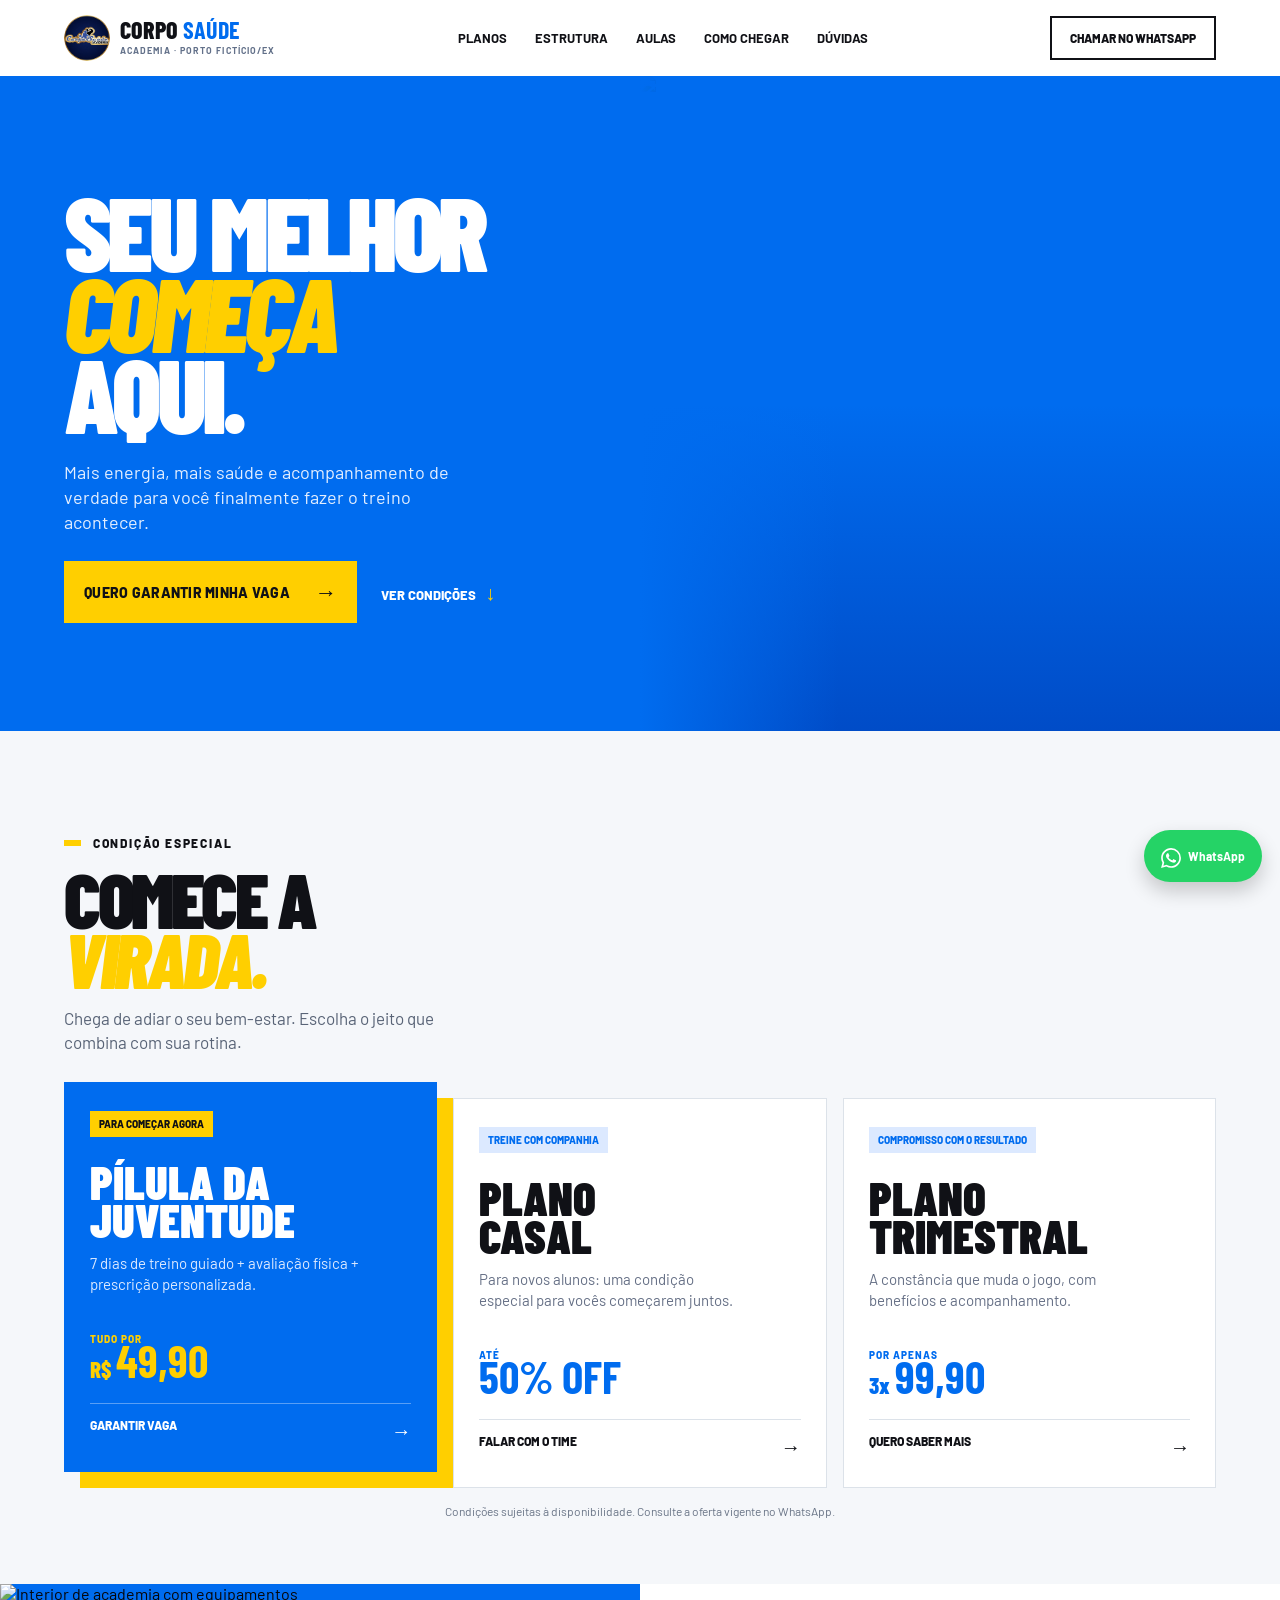
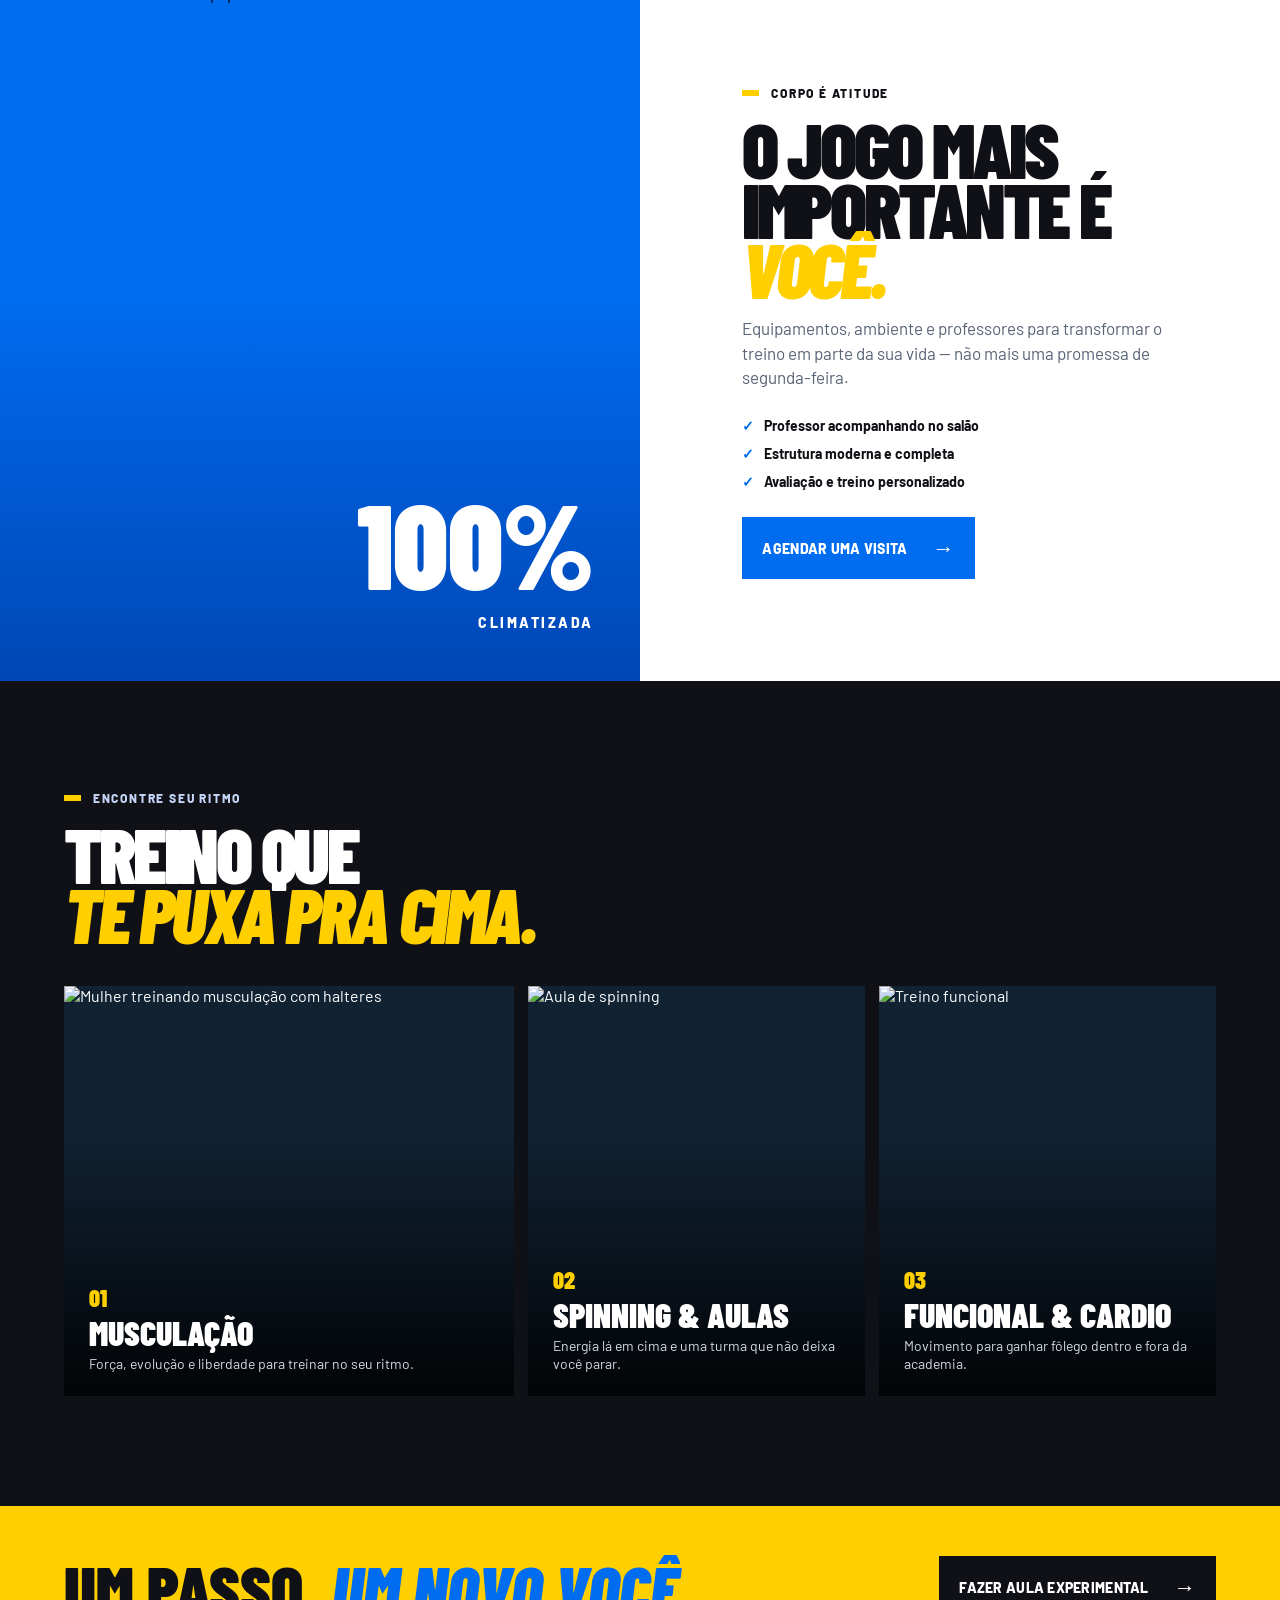
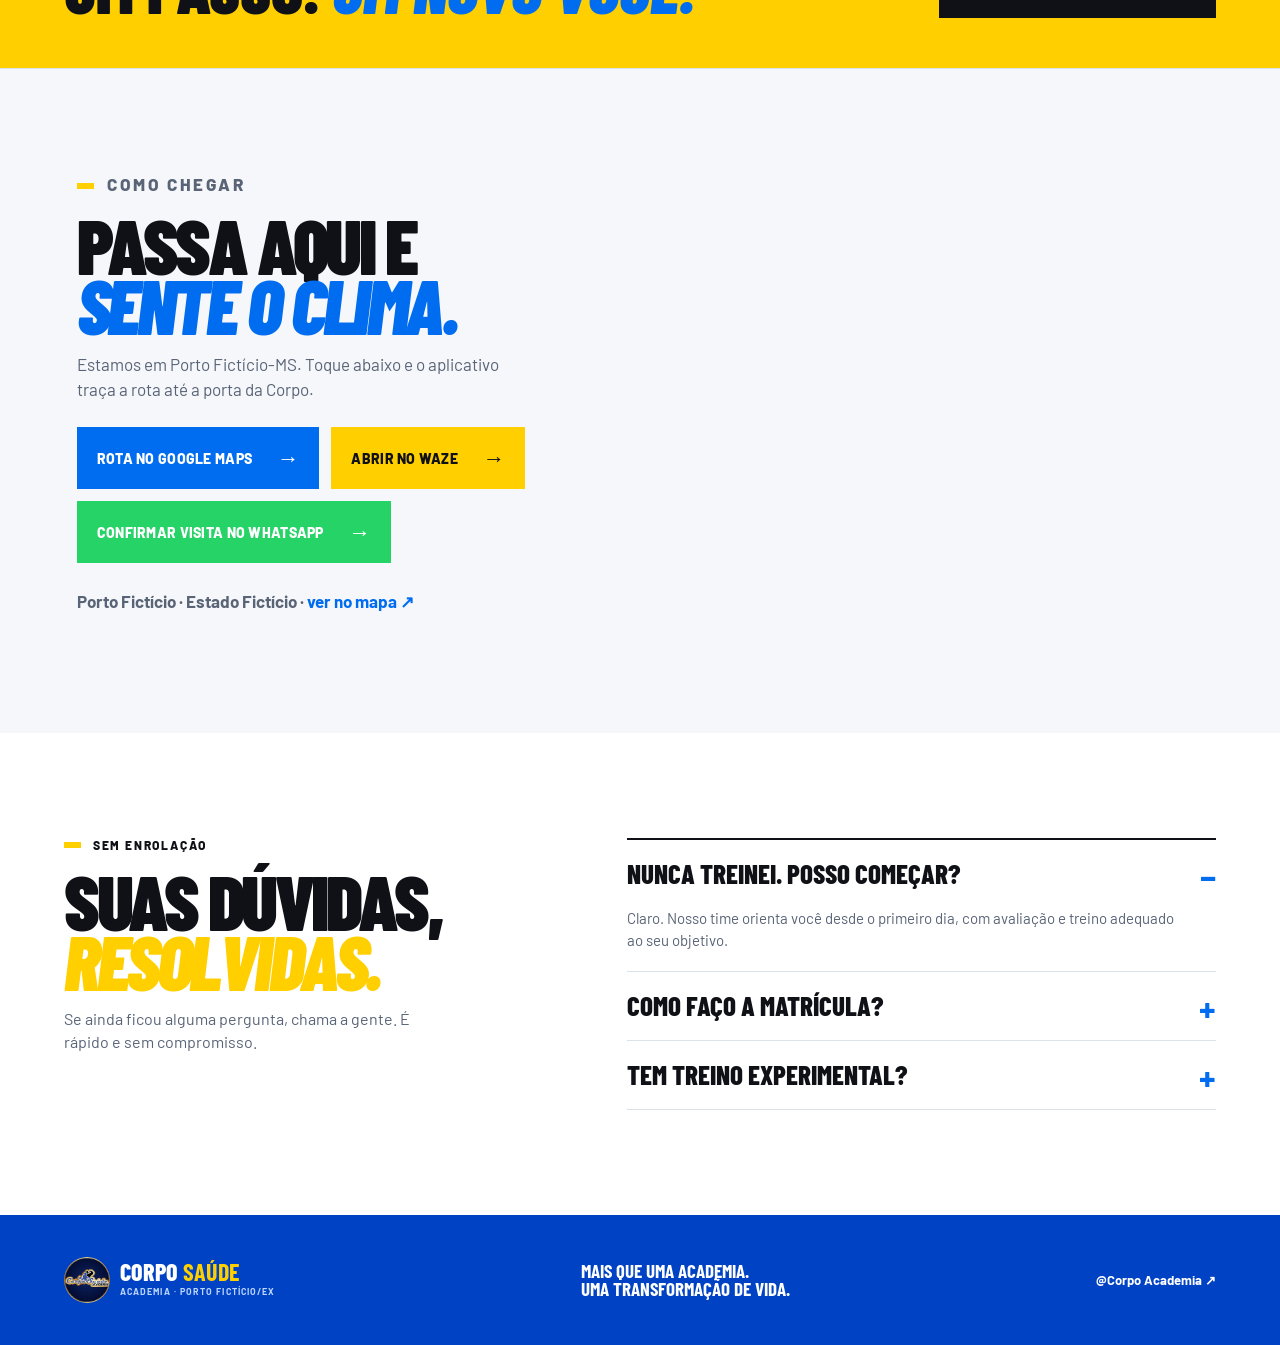
==== commit 11d348da: "portfolio: marcas curtas (Autoescola, Forma, Corpo, MotorFix, Brasa, Pata Model) e dominios curtos" ====
--- a/site.html
+++ b/site.html
@@ -1,6 +1,6 @@
 <!doctype html>
-<html lang="pt-BR"><head><meta charset="utf-8"><meta name="viewport" content="width=device-width, initial-scale=1"><meta name="description" content="Corpo Exemplo Academia em Porto Fictício-MS: musculação, spinning, funcional, avaliação física e treino personalizado em estrutura moderna e climatizada. Chame no WhatsApp e agende sua aula experimental."><title>Corpo Exemplo Academia em Porto Fictício/EX | Musculação, Spinning e Funcional</title><link rel="preconnect" href="https://fonts.googleapis.com"><link rel="preconnect" href="https://fonts.gstatic.com" crossorigin><link href="https://fonts.googleapis.com/css2?family=Barlow+Condensed:ital,wght@0,500;0,600;0,700;0,800;0,900;1,800;1,900&family=Barlow:wght@400;500;600;700;800&display=swap" rel="stylesheet"><link rel="stylesheet" href="styles.css"><link rel="icon" href="favicon.svg" type="image/svg+xml">
-<link rel="canonical" href="https://corpo-exemplo-ficticio.vercel.app/">
+<html lang="pt-BR"><head><meta charset="utf-8"><meta name="viewport" content="width=device-width, initial-scale=1"><meta name="description" content="Corpo Academia em Porto Fictício-MS: musculação, spinning, funcional, avaliação física e treino personalizado em estrutura moderna e climatizada. Chame no WhatsApp e agende sua aula experimental."><title>Corpo Academia em Porto Fictício/EX | Musculação, Spinning e Funcional</title><link rel="preconnect" href="https://fonts.googleapis.com"><link rel="preconnect" href="https://fonts.gstatic.com" crossorigin><link href="https://fonts.googleapis.com/css2?family=Barlow+Condensed:ital,wght@0,500;0,600;0,700;0,800;0,900;1,800;1,900&family=Barlow:wght@400;500;600;700;800&display=swap" rel="stylesheet"><link rel="stylesheet" href="styles.css"><link rel="icon" href="favicon.svg" type="image/svg+xml">
+<link rel="canonical" href="https://corpo.vercel.app/">
 <meta name="theme-color" content="#006cef">
 <meta name="robots" content="index, follow, max-image-preview:large">
 <meta name="geo.region" content="BR-EX">
@@ -8,31 +8,31 @@
 <meta name="ICBM" content="5.1234, -150.4567">
 <meta property="og:type" content="website">
 <meta property="og:locale" content="pt_BR">
-<meta property="og:site_name" content="Corpo Exemplo Academia">
-<meta property="og:title" content="Corpo Exemplo Academia em Porto Fictício/EX | Musculação, Spinning e Funcional">
+<meta property="og:site_name" content="Corpo Academia">
+<meta property="og:title" content="Corpo Academia em Porto Fictício/EX | Musculação, Spinning e Funcional">
 <meta property="og:description" content="Mais que uma academia. Uma transformação de vida. Estrutura moderna e climatizada em Porto Fictício-MS. Agende sua aula experimental no WhatsApp.">
-<meta property="og:url" content="https://corpo-exemplo-ficticio.vercel.app/">
-<meta property="og:image" content="https://corpo-exemplo-ficticio.vercel.app/logo.png">
-<meta property="og:image:alt" content="Logo da Corpo Exemplo Academia">
+<meta property="og:url" content="https://corpo.vercel.app/">
+<meta property="og:image" content="https://corpo.vercel.app/logo.png">
+<meta property="og:image:alt" content="Logo da Corpo Academia">
 <meta name="twitter:card" content="summary_large_image">
-<meta name="twitter:title" content="Corpo Exemplo Academia em Porto Fictício/EX">
-<meta name="twitter:description" content="Musculação, spinning, funcional e avaliação física com acompanhamento de verdade. Vem treinar com a Corpo Exemplo.">
-<meta name="twitter:image" content="https://corpo-exemplo-ficticio.vercel.app/logo.png">
+<meta name="twitter:title" content="Corpo Academia em Porto Fictício/EX">
+<meta name="twitter:description" content="Musculação, spinning, funcional e avaliação física com acompanhamento de verdade. Vem treinar com a Corpo.">
+<meta name="twitter:image" content="https://corpo.vercel.app/logo.png">
 <script type="application/ld+json">
 {"@context":"https://schema.org","@graph":[
-{"@type":"ExerciseGym","@id":"https://corpo-exemplo-ficticio.vercel.app/#academia","name":"Corpo Exemplo Academia","slogan":"Mais que uma academia. Uma transformação de vida.","description":"Academia em Porto Fictício/EX com musculação, spinning, treino funcional, cardio, avaliação física e treino personalizado em estrutura moderna e climatizada.","url":"https://corpo-exemplo-ficticio.vercel.app/","image":"https://corpo-exemplo-ficticio.vercel.app/logo.png","telephone":"+55-00-90000-0003","priceRange":"R$","address":{"@type":"PostalAddress","addressLocality":"Porto Fictício","addressRegion":"EX","addressCountry":"BR"},"geo":{"@type":"GeoCoordinates","latitude":5.1234,"longitude":-150.4567},"hasMap":"https://www.google.com/maps/place/CorpoSa%C3%BAde+academia/@5.1234, -150.4567,721m/data=!3m2!1e3!4b1!4m6!3m5!1s0x948b8f1f2040875b:0x5d9fc40827bac086!8m2!3d5.1234!4d-150.4567!16s%2Fg%2F11bzwpc0p7?entry=ttu","sameAs":["https://www.instagram.com/Corpo Exemplo Academia/"]},
+{"@type":"ExerciseGym","@id":"https://corpo.vercel.app/#academia","name":"Corpo Academia","slogan":"Mais que uma academia. Uma transformação de vida.","description":"Academia em Porto Fictício/EX com musculação, spinning, treino funcional, cardio, avaliação física e treino personalizado em estrutura moderna e climatizada.","url":"https://corpo.vercel.app/","image":"https://corpo.vercel.app/logo.png","telephone":"+55-00-90000-0003","priceRange":"R$","address":{"@type":"PostalAddress","addressLocality":"Porto Fictício","addressRegion":"EX","addressCountry":"BR"},"geo":{"@type":"GeoCoordinates","latitude":5.1234,"longitude":-150.4567},"hasMap":"https://www.google.com/maps/place/CorpoSa%C3%BAde+academia/@5.1234, -150.4567,721m/data=!3m2!1e3!4b1!4m6!3m5!1s0x948b8f1f2040875b:0x5d9fc40827bac086!8m2!3d5.1234!4d-150.4567!16s%2Fg%2F11bzwpc0p7?entry=ttu","sameAs":["https://www.instagram.com/corpo.site Academia/"]},
 {"@type":"FAQPage","mainEntity":[
-{"@type":"Question","name":"Nunca treinei. Posso começar?","acceptedAnswer":{"@type":"Answer","text":"Claro. O time da Corpo Exemplo Academia orienta você desde o primeiro dia, com avaliação física e treino adequado ao seu objetivo."}},
+{"@type":"Question","name":"Nunca treinei. Posso começar?","acceptedAnswer":{"@type":"Answer","text":"Claro. O time da Corpo Academia orienta você desde o primeiro dia, com avaliação física e treino adequado ao seu objetivo."}},
 {"@type":"Question","name":"Como faço a matrícula?","acceptedAnswer":{"@type":"Answer","text":"É só tocar em um botão de WhatsApp do site. O time confirma planos, horários e a condição disponível."}},
-{"@type":"Question","name":"Tem treino experimental?","acceptedAnswer":{"@type":"Answer","text":"Fale com o time da Corpo Exemplo Academia no WhatsApp para verificar a disponibilidade e agendar sua visita em Porto Fictício-MS."}}]},
-{"@type":"WebSite","name":"Corpo Exemplo Academia","url":"https://corpo-exemplo-ficticio.vercel.app/","inLanguage":"pt-BR"}
+{"@type":"Question","name":"Tem treino experimental?","acceptedAnswer":{"@type":"Answer","text":"Fale com o time da Corpo Academia no WhatsApp para verificar a disponibilidade e agendar sua visita em Porto Fictício-MS."}}]},
+{"@type":"WebSite","name":"Corpo Academia","url":"https://corpo.vercel.app/","inLanguage":"pt-BR"}
 ]}
 </script></head>
-<body><a class="skip-link" href="#conteudo">Pular para o conteúdo</a><header class="topbar"><a class="logo" href="#inicio" aria-label="Corpo Exemplo Academia, início"><img class="logo-img" src="logo.png" alt="Corpo Exemplo Academia"><span>Corpo <b>Saúde</b><small>Academia · Porto Fictício/EX</small></span></a><nav aria-label="Navegação principal"><a href="#planos">Planos</a><a href="#estrutura">Estrutura</a><a href="#modalidades">Aulas</a><a href="#chegar">Como chegar</a><a href="#duvidas">Dúvidas</a></nav><a class="nav-button" href="https://wa.me/5500090000003?text=Ol%C3%A1%2C%20quero%20treinar%20na%20Corpo%20Sa%C3%BAde!" target="_blank" rel="noopener">Chamar no WhatsApp</a></header>
+<body><a class="skip-link" href="#conteudo">Pular para o conteúdo</a><header class="topbar"><a class="logo" href="#inicio" aria-label="Corpo Academia, início"><img class="logo-img" src="logo.png" alt="Corpo Academia"><span>Corpo <b>Saúde</b><small>Academia · Porto Fictício/EX</small></span></a><nav aria-label="Navegação principal"><a href="#planos">Planos</a><a href="#estrutura">Estrutura</a><a href="#modalidades">Aulas</a><a href="#chegar">Como chegar</a><a href="#duvidas">Dúvidas</a></nav><a class="nav-button" href="https://wa.me/5500090000003?text=Ol%C3%A1%2C%20quero%20treinar%20na%20Corpo%20Sa%C3%BAde!" target="_blank" rel="noopener">Chamar no WhatsApp</a></header>
 <main id="conteudo"><section class="hero" id="inicio"><div class="hero-copy"><h1>SEU MELHOR<br><em>COMEÇA</em><br>AQUI.</h1><p class="hero-text">Mais energia, mais saúde e acompanhamento de verdade para você finalmente fazer o treino acontecer.</p><div class="hero-actions"><a class="button button-yellow" href="https://wa.me/5500090000003?text=Ol%C3%A1%2C%20quero%20garantir%20minha%20vaga%20na%20Corpo%20Sa%C3%BAde!" target="_blank" rel="noopener">Quero garantir minha vaga <span>→</span></a><a class="text-link" href="#planos">Ver condições <span>↓</span></a></div></div><div class="hero-visual" aria-label="Aluno treinando musculação"><img src="https://images.unsplash.com/photo-1581009146145-b5ef050c2e1e?auto=format&fit=crop&w=1100&q=85" alt="Homem treinando com peso na academia"></div></section>
 <section class="offer" id="planos"><div class="offer-title"><p class="eyebrow"><i></i> Condição especial</p><h2>COMECE A<br><em>VIRADA.</em></h2><p>Chega de adiar o seu bem-estar. Escolha o jeito que combina com sua rotina.</p></div><div class="offer-cards"><article class="offer-card focus"><p class="card-kicker">Para começar agora</p><h3>PÍLULA DA<br>JUVENTUDE</h3><p class="card-desc">7 dias de treino guiado + avaliação física + prescrição personalizada.</p><p class="price"><small>TUDO POR</small>R$ <strong>49,90</strong></p><a href="https://wa.me/5500090000003?text=Ol%C3%A1%2C%20quero%20a%20P%C3%ADlula%20da%20Juventude!" target="_blank" rel="noopener">Garantir vaga <span>→</span></a></article><article class="offer-card"><p class="card-kicker">Treine com companhia</p><h3>PLANO<br>CASAL</h3><p class="card-desc">Para novos alunos: uma condição especial para vocês começarem juntos.</p><p class="price"><small>ATÉ</small><strong>50% OFF</strong></p><a href="https://wa.me/5500090000003?text=Ol%C3%A1%2C%20quero%20conhecer%20o%20Plano%20Casal!" target="_blank" rel="noopener">Falar com o time <span>→</span></a></article><article class="offer-card"><p class="card-kicker">Compromisso com o resultado</p><h3>PLANO<br>TRIMESTRAL</h3><p class="card-desc">A constância que muda o jogo, com benefícios e acompanhamento.</p><p class="price"><small>POR APENAS</small>3x <strong>99,90</strong></p><a href="https://wa.me/5500090000003?text=Ol%C3%A1%2C%20quero%20conhecer%20o%20Plano%20Trimestral!" target="_blank" rel="noopener">Quero saber mais <span>→</span></a></article></div><p class="offer-note">Condições sujeitas à disponibilidade. Consulte a oferta vigente no WhatsApp.</p></section>
-<section class="statement" id="estrutura"><div class="statement-image"><img src="https://images.unsplash.com/photo-1534438327276-14e5300c3a48?auto=format&fit=crop&w=1200&q=85" alt="Interior de academia com equipamentos"><span>100%<small>climatizada</small></span></div><div class="statement-copy"><p class="eyebrow"><i></i> CORPO EXEMPLO é atitude</p><h2>O JOGO MAIS<br>IMPORTANTE É<br><em>VOCÊ.</em></h2><p>Equipamentos, ambiente e professores para transformar o treino em parte da sua vida — não mais uma promessa de segunda-feira.</p><ul><li>Professor acompanhando no salão</li><li>Estrutura moderna e completa</li><li>Avaliação e treino personalizado</li></ul><a class="button button-blue" href="https://wa.me/5500090000003?text=Ol%C3%A1!%20Vim%20pelo%20site%20e%20quero%20conhecer%20a%20Corpo%20Sa%C3%BAde.%20Pode%20me%20agendar%20uma%20aula%20experimental%3F%20Quais%20os%20melhores%20dias%20e%20hor%C3%A1rios%3F" target="_blank" rel="noopener">Agendar uma visita <span>→</span></a></div></section>
+<section class="statement" id="estrutura"><div class="statement-image"><img src="https://images.unsplash.com/photo-1534438327276-14e5300c3a48?auto=format&fit=crop&w=1200&q=85" alt="Interior de academia com equipamentos"><span>100%<small>climatizada</small></span></div><div class="statement-copy"><p class="eyebrow"><i></i> CORPO é atitude</p><h2>O JOGO MAIS<br>IMPORTANTE É<br><em>VOCÊ.</em></h2><p>Equipamentos, ambiente e professores para transformar o treino em parte da sua vida — não mais uma promessa de segunda-feira.</p><ul><li>Professor acompanhando no salão</li><li>Estrutura moderna e completa</li><li>Avaliação e treino personalizado</li></ul><a class="button button-blue" href="https://wa.me/5500090000003?text=Ol%C3%A1!%20Vim%20pelo%20site%20e%20quero%20conhecer%20a%20Corpo%20Sa%C3%BAde.%20Pode%20me%20agendar%20uma%20aula%20experimental%3F%20Quais%20os%20melhores%20dias%20e%20hor%C3%A1rios%3F" target="_blank" rel="noopener">Agendar uma visita <span>→</span></a></div></section>
 <section class="modalities" id="modalidades"><div class="section-heading"><p class="eyebrow"><i></i> Encontre seu ritmo</p><h2>TREINO QUE<br><em>TE PUXA PRA CIMA.</em></h2></div><div class="modality-grid"><article class="modality"><img src="https://images.unsplash.com/photo-1517836357463-d25dfeac3438?auto=format&fit=crop&w=1100&q=85" alt="Mulher treinando musculação com halteres"><div><b>01</b><h3>Musculação</h3><p>Força, evolução e liberdade para treinar no seu ritmo.</p></div></article><article class="modality"><img src="https://images.unsplash.com/photo-1591291621164-2c6367723315?auto=format&fit=crop&w=900&q=85" alt="Aula de spinning"><div><b>02</b><h3>Spinning &amp; aulas</h3><p>Energia lá em cima e uma turma que não deixa você parar.</p></div></article><article class="modality"><img src="https://images.unsplash.com/photo-1549060279-7e168fcee0c2?auto=format&fit=crop&w=900&q=85" alt="Treino funcional"><div><b>03</b><h3>Funcional &amp; cardio</h3><p>Movimento para ganhar fôlego dentro e fora da academia.</p></div></article></div></section>
 <section class="cta-band"><p>UM PASSO. <em>UM NOVO VOCÊ.</em></p><a class="button button-yellow" href="https://wa.me/5500090000003?text=Ol%C3%A1%2C%20quero%20fazer%20uma%20aula%20experimental!" target="_blank" rel="noopener">Fazer aula experimental <span>→</span></a></section>
-<section class="visit" id="chegar"><div class="visit-info"><p class="eyebrow"><i></i> Como chegar</p><h2>PASSA AQUI E<br><em>SENTE O CLIMA.</em></h2><p>Estamos em Porto Fictício-MS. Toque abaixo e o aplicativo traça a rota até a porta da Corpo Exemplo.</p><div class="visit-actions"><a class="button button-blue" href="https://www.google.com/maps/dir/?api=1&destination=5.1234, -150.4567" target="_blank" rel="noopener">Rota no Google Maps <span>→</span></a><a class="button button-yellow" href="https://waze.com/ul?ll=5.1234, -150.4567&navigate=yes" target="_blank" rel="noopener">Abrir no Waze <span>→</span></a><a class="button button-wa" href="https://wa.me/5500090000003?text=Ol%C3%A1!%20Vim%20pelo%20site%20e%20quero%20conhecer%20a%20Corpo%20Sa%C3%BAde.%20Pode%20me%20agendar%20uma%20aula%20experimental%3F%20Quais%20os%20melhores%20dias%20e%20hor%C3%A1rios%3F" target="_blank" rel="noopener">Confirmar visita no WhatsApp <span>→</span></a></div><p class="visit-note">Porto Fictício · Estado Fictício · <a href="https://www.google.com/maps/place/CorpoSa%C3%BAde+academia/@5.1234, -150.4567,721m/data=!3m2!1e3!4b1!4m6!3m5!1s0x948b8f1f2040875b:0x5d9fc40827bac086!8m2!3d5.1234!4d-150.4567!16s%2Fg%2F11bzwpc0p7?entry=ttu" target="_blank" rel="noopener">ver no mapa ↗</a></p></div><div class="visit-map"><iframe title="Mapa até a Corpo Exemplo Academia em Porto Fictício/EX" src="https://www.google.com/maps?q=5.1234, -150.4567&z=16&output=embed" loading="lazy" referrerpolicy="no-referrer-when-downgrade" allowfullscreen></iframe></div></section><section class="faq" id="duvidas"><div><p class="eyebrow"><i></i> Sem enrolação</p><h2>SUAS DÚVIDAS,<br><em>RESOLVIDAS.</em></h2><p>Se ainda ficou alguma pergunta, chama a gente. É rápido e sem compromisso.</p></div><div class="questions"><details open><summary>Nunca treinei. Posso começar?</summary><p>Claro. Nosso time orienta você desde o primeiro dia, com avaliação e treino adequado ao seu objetivo.</p></details><details><summary>Como faço a matrícula?</summary><p>É só tocar em um botão de WhatsApp. O time confirma planos, horários e a condição disponível.</p></details><details><summary>Tem treino experimental?</summary><p>Fale com nosso time no WhatsApp para verificar a disponibilidade e agendar sua visita.</p></details></div></section></main>
-<footer><div class="footer-brand"><img class="logo-img" src="logo.png" alt="Corpo Exemplo Academia"><p>Corpo <b>Saúde</b><small>Academia · Porto Fictício/EX</small></p></div><p>Mais que uma academia.<br>Uma transformação de vida.</p><a href="https://www.instagram.com/Corpo Exemplo Academia/" target="_blank" rel="noopener">@Corpo Exemplo Academia ↗</a></footer><a class="whatsapp" aria-label="Falar com a CORPO EXEMPLO no WhatsApp" href="https://wa.me/5500090000003?text=Ol%C3%A1%2C%20quero%20treinar%20na%20Corpo%20Sa%C3%BAde!" target="_blank" rel="noopener"><svg viewBox="0 0 24 24" width="20" height="20" fill="currentColor" aria-hidden="true"><path d="M17.472 14.382c-.297-.149-1.758-.867-2.03-.967-.273-.099-.471-.148-.67.15-.197.297-.767.966-.94 1.164-.173.199-.347.223-.644.075-.297-.15-1.255-.463-2.39-1.475-.883-.788-1.48-1.761-1.653-2.059-.173-.297-.018-.458.13-.606.134-.133.298-.347.446-.52.149-.174.198-.298.298-.497.099-.198.05-.371-.025-.52-.075-.149-.669-1.612-.916-2.207-.242-.579-.487-.5-.669-.51-.173-.008-.371-.01-.57-.01-.198 0-.52.074-.792.372-.272.297-1.04 1.016-1.04 2.479 0 1.462 1.065 2.875 1.213 3.074.149.198 2.096 3.2 5.077 4.487.709.306 1.262.489 1.694.625.712.227 1.36.195 1.871.118.571-.085 1.758-.719 2.006-1.413.248-.694.248-1.289.173-1.413-.074-.124-.272-.198-.57-.347m-5.421 7.403h-.004a9.87 9.87 0 01-5.031-1.378l-.361-.214-3.741.982.998-3.648-.235-.374a9.86 9.86 0 01-1.51-5.26c.001-5.45 4.436-9.884 9.888-9.884 2.64 0 5.122 1.03 6.988 2.898a9.825 9.825 0 012.893 6.994c-.003 5.45-4.437 9.884-9.885 9.884m8.413-18.297A11.815 11.815 0 0012.05 0C5.495 0 .16 5.335.157 11.892c0 2.096.547 4.142 1.588 5.945L.057 24l6.305-1.654a11.882 11.882 0 005.683 1.448h.005c6.554 0 11.89-5.335 11.893-11.893a11.821 11.821 0 00-3.48-8.413z"/></svg><span>WhatsApp</span></a><script src="app.js"></script></body></html>
+<section class="visit" id="chegar"><div class="visit-info"><p class="eyebrow"><i></i> Como chegar</p><h2>PASSA AQUI E<br><em>SENTE O CLIMA.</em></h2><p>Estamos em Porto Fictício-MS. Toque abaixo e o aplicativo traça a rota até a porta da Corpo.</p><div class="visit-actions"><a class="button button-blue" href="https://www.google.com/maps/dir/?api=1&destination=5.1234, -150.4567" target="_blank" rel="noopener">Rota no Google Maps <span>→</span></a><a class="button button-yellow" href="https://waze.com/ul?ll=5.1234, -150.4567&navigate=yes" target="_blank" rel="noopener">Abrir no Waze <span>→</span></a><a class="button button-wa" href="https://wa.me/5500090000003?text=Ol%C3%A1!%20Vim%20pelo%20site%20e%20quero%20conhecer%20a%20Corpo%20Sa%C3%BAde.%20Pode%20me%20agendar%20uma%20aula%20experimental%3F%20Quais%20os%20melhores%20dias%20e%20hor%C3%A1rios%3F" target="_blank" rel="noopener">Confirmar visita no WhatsApp <span>→</span></a></div><p class="visit-note">Porto Fictício · Estado Fictício · <a href="https://www.google.com/maps/place/CorpoSa%C3%BAde+academia/@5.1234, -150.4567,721m/data=!3m2!1e3!4b1!4m6!3m5!1s0x948b8f1f2040875b:0x5d9fc40827bac086!8m2!3d5.1234!4d-150.4567!16s%2Fg%2F11bzwpc0p7?entry=ttu" target="_blank" rel="noopener">ver no mapa ↗</a></p></div><div class="visit-map"><iframe title="Mapa até a Corpo Academia em Porto Fictício/EX" src="https://www.google.com/maps?q=5.1234, -150.4567&z=16&output=embed" loading="lazy" referrerpolicy="no-referrer-when-downgrade" allowfullscreen></iframe></div></section><section class="faq" id="duvidas"><div><p class="eyebrow"><i></i> Sem enrolação</p><h2>SUAS DÚVIDAS,<br><em>RESOLVIDAS.</em></h2><p>Se ainda ficou alguma pergunta, chama a gente. É rápido e sem compromisso.</p></div><div class="questions"><details open><summary>Nunca treinei. Posso começar?</summary><p>Claro. Nosso time orienta você desde o primeiro dia, com avaliação e treino adequado ao seu objetivo.</p></details><details><summary>Como faço a matrícula?</summary><p>É só tocar em um botão de WhatsApp. O time confirma planos, horários e a condição disponível.</p></details><details><summary>Tem treino experimental?</summary><p>Fale com nosso time no WhatsApp para verificar a disponibilidade e agendar sua visita.</p></details></div></section></main>
+<footer><div class="footer-brand"><img class="logo-img" src="logo.png" alt="Corpo Academia"><p>Corpo <b>Saúde</b><small>Academia · Porto Fictício/EX</small></p></div><p>Mais que uma academia.<br>Uma transformação de vida.</p><a href="https://www.instagram.com/corpo.site Academia/" target="_blank" rel="noopener">@Corpo Academia ↗</a></footer><a class="whatsapp" aria-label="Falar com a CORPO no WhatsApp" href="https://wa.me/5500090000003?text=Ol%C3%A1%2C%20quero%20treinar%20na%20Corpo%20Sa%C3%BAde!" target="_blank" rel="noopener"><svg viewBox="0 0 24 24" width="20" height="20" fill="currentColor" aria-hidden="true"><path d="M17.472 14.382c-.297-.149-1.758-.867-2.03-.967-.273-.099-.471-.148-.67.15-.197.297-.767.966-.94 1.164-.173.199-.347.223-.644.075-.297-.15-1.255-.463-2.39-1.475-.883-.788-1.48-1.761-1.653-2.059-.173-.297-.018-.458.13-.606.134-.133.298-.347.446-.52.149-.174.198-.298.298-.497.099-.198.05-.371-.025-.52-.075-.149-.669-1.612-.916-2.207-.242-.579-.487-.5-.669-.51-.173-.008-.371-.01-.57-.01-.198 0-.52.074-.792.372-.272.297-1.04 1.016-1.04 2.479 0 1.462 1.065 2.875 1.213 3.074.149.198 2.096 3.2 5.077 4.487.709.306 1.262.489 1.694.625.712.227 1.36.195 1.871.118.571-.085 1.758-.719 2.006-1.413.248-.694.248-1.289.173-1.413-.074-.124-.272-.198-.57-.347m-5.421 7.403h-.004a9.87 9.87 0 01-5.031-1.378l-.361-.214-3.741.982.998-3.648-.235-.374a9.86 9.86 0 01-1.51-5.26c.001-5.45 4.436-9.884 9.888-9.884 2.64 0 5.122 1.03 6.988 2.898a9.825 9.825 0 012.893 6.994c-.003 5.45-4.437 9.884-9.885 9.884m8.413-18.297A11.815 11.815 0 0012.05 0C5.495 0 .16 5.335.157 11.892c0 2.096.547 4.142 1.588 5.945L.057 24l6.305-1.654a11.882 11.882 0 005.683 1.448h.005c6.554 0 11.89-5.335 11.893-11.893a11.821 11.821 0 00-3.48-8.413z"/></svg><span>WhatsApp</span></a><script src="app.js"></script></body></html>
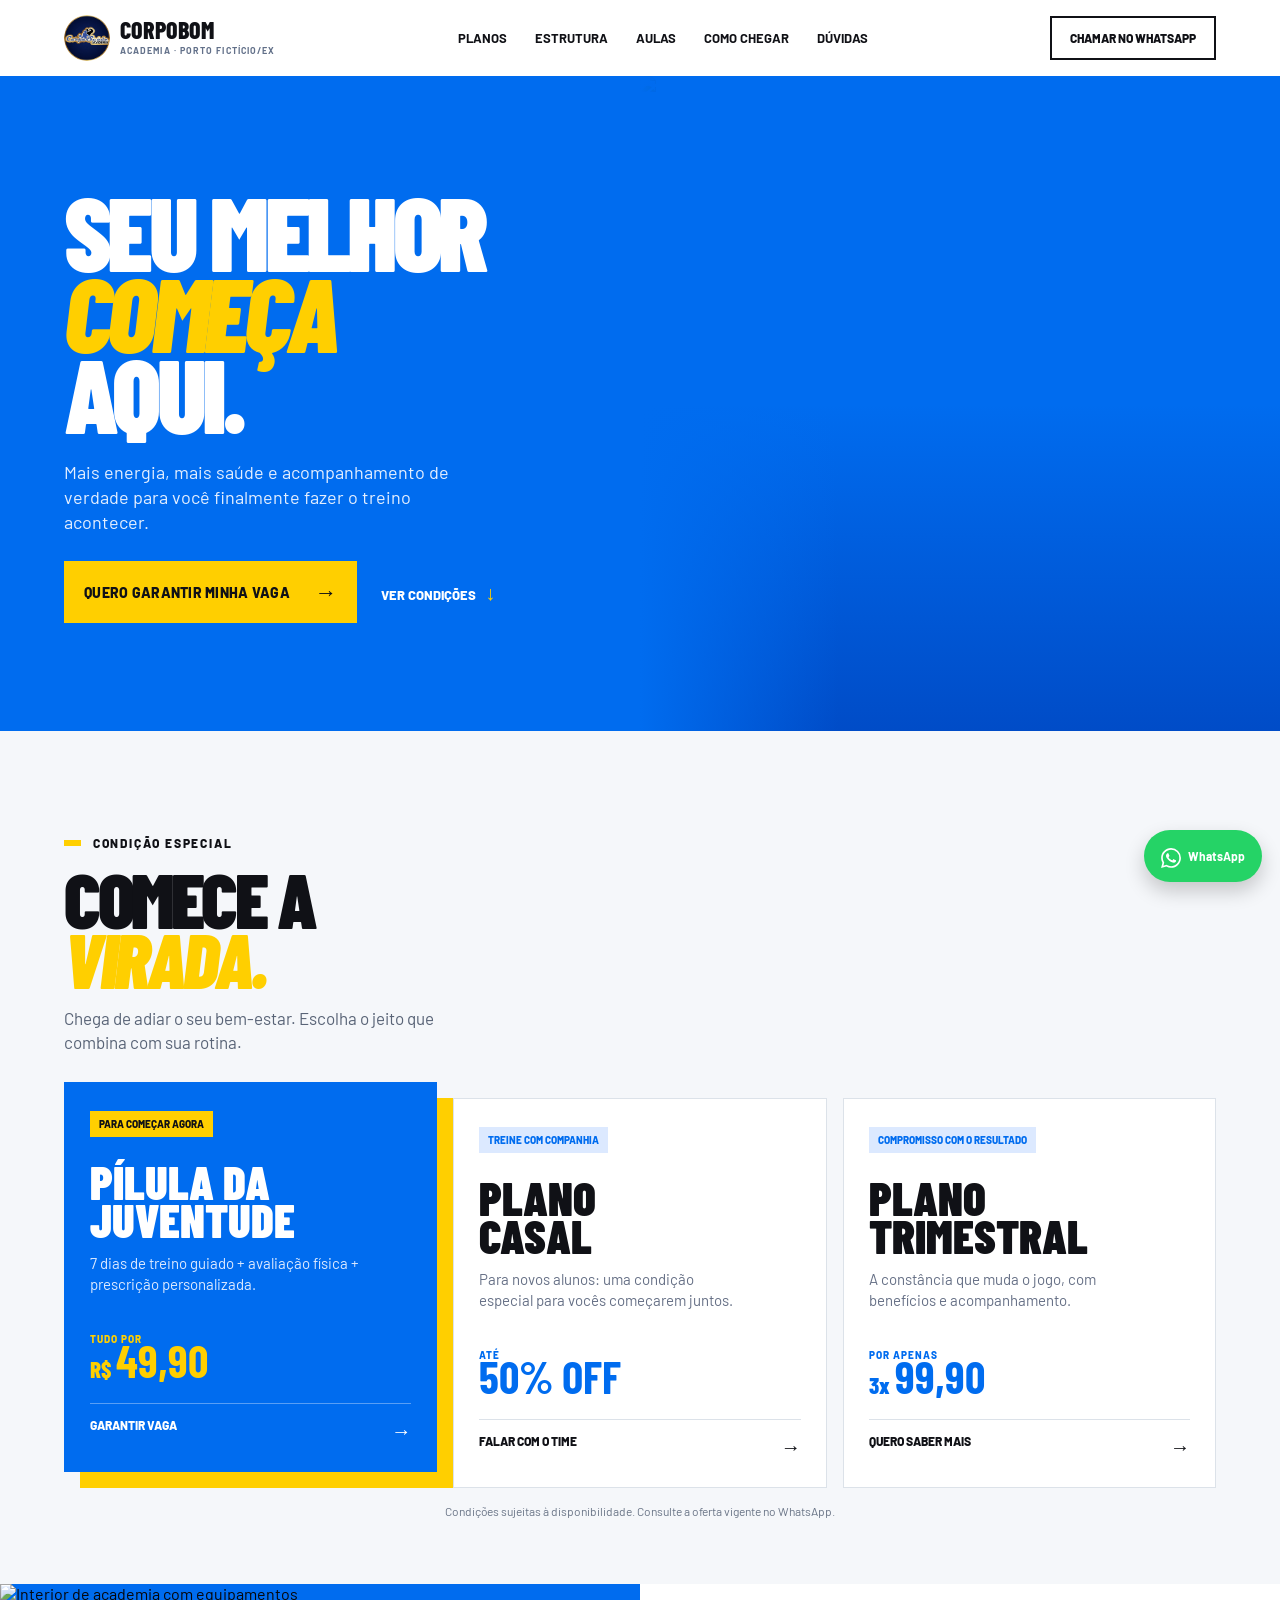
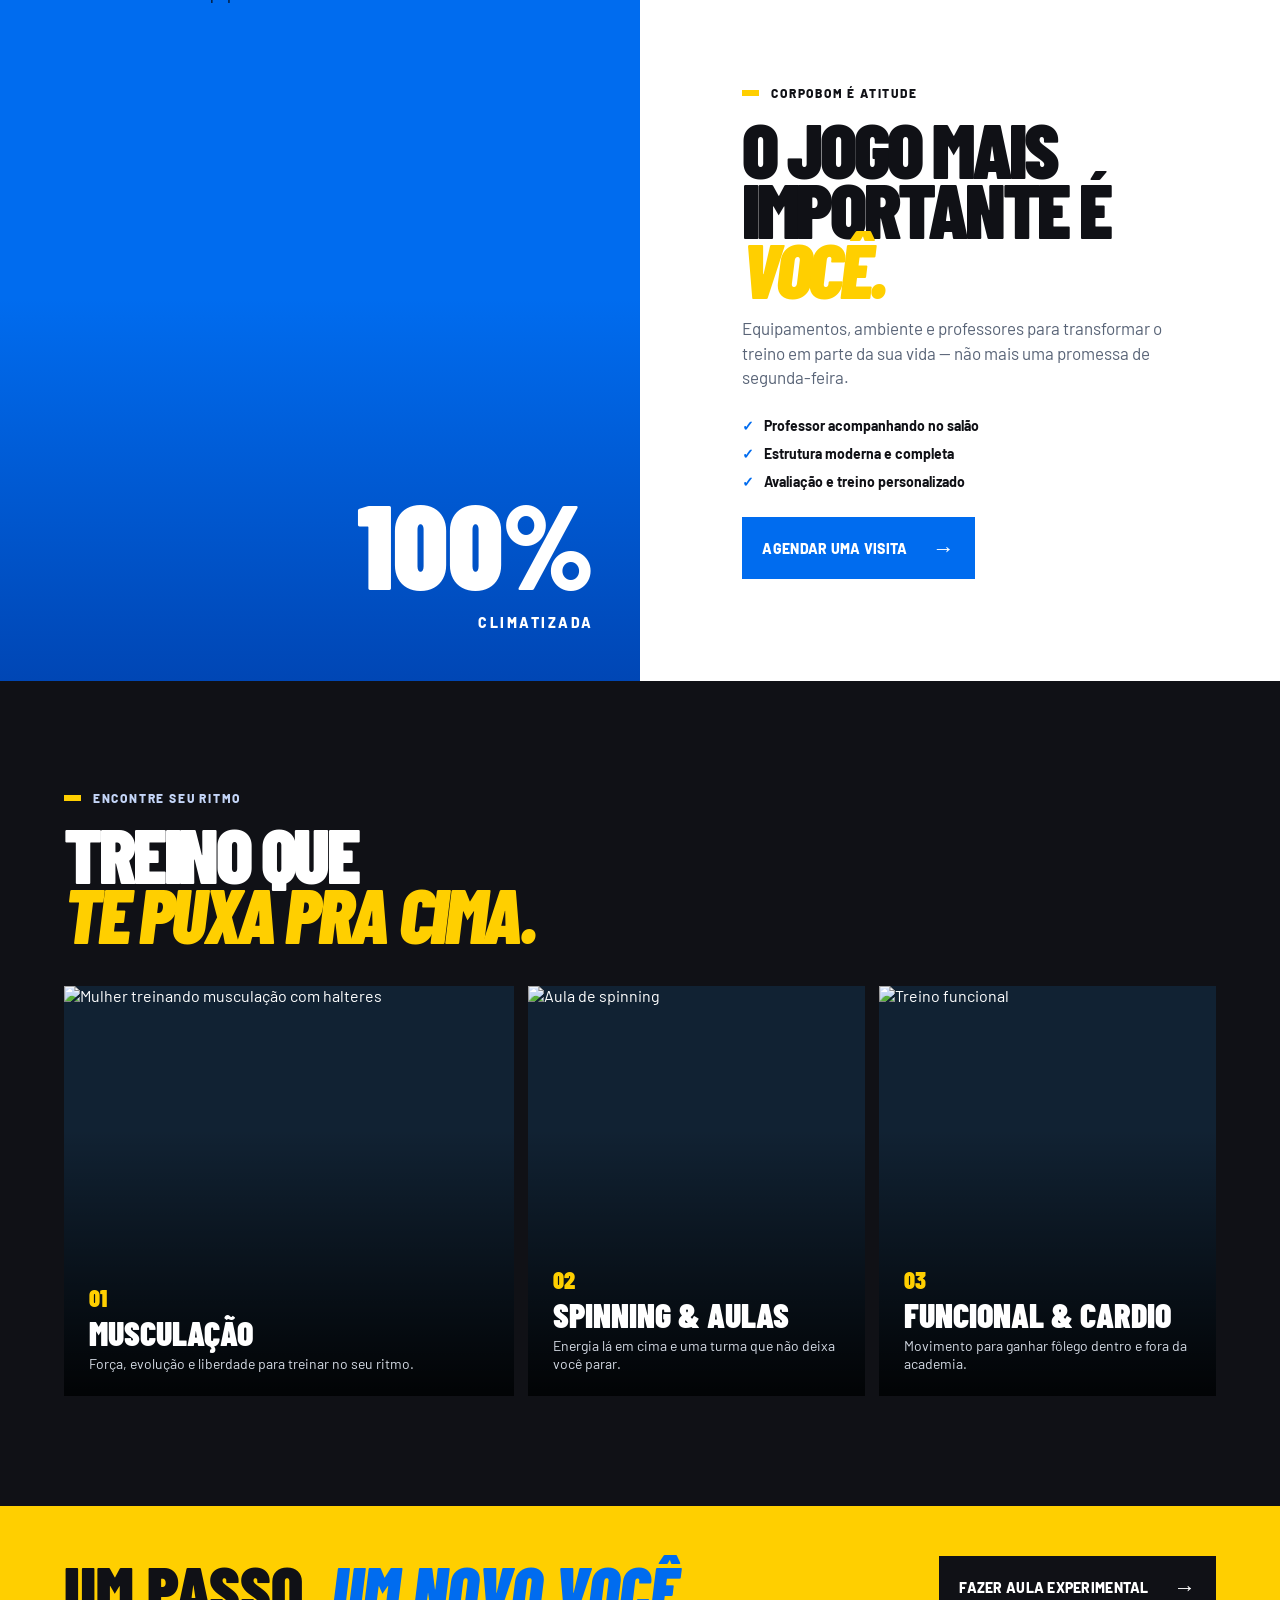
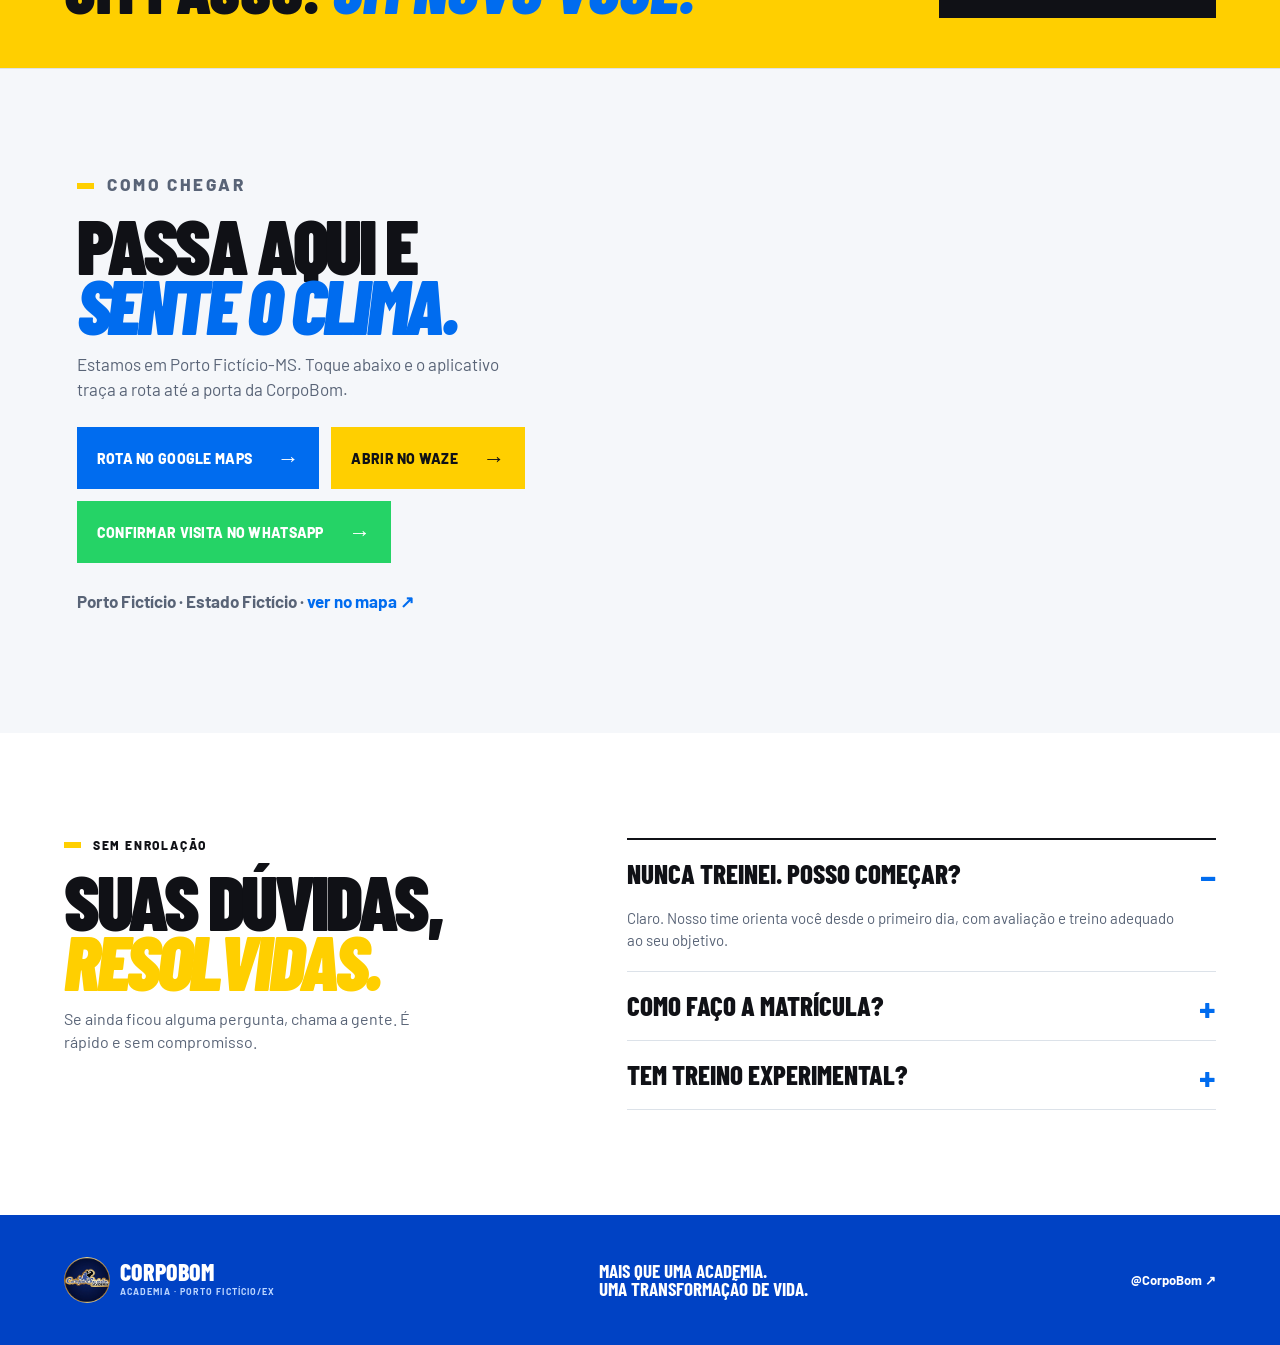
==== commit 3f7b9ff9: "rebrand: Corpo vira CorpoBom (corpobom.vercel.app)" ====
--- a/site.html
+++ b/site.html
@@ -1,6 +1,6 @@
 <!doctype html>
-<html lang="pt-BR"><head><meta charset="utf-8"><meta name="viewport" content="width=device-width, initial-scale=1"><meta name="description" content="Corpo Academia em Porto Fictício-MS: musculação, spinning, funcional, avaliação física e treino personalizado em estrutura moderna e climatizada. Chame no WhatsApp e agende sua aula experimental."><title>Corpo Academia em Porto Fictício/EX | Musculação, Spinning e Funcional</title><link rel="preconnect" href="https://fonts.googleapis.com"><link rel="preconnect" href="https://fonts.gstatic.com" crossorigin><link href="https://fonts.googleapis.com/css2?family=Barlow+Condensed:ital,wght@0,500;0,600;0,700;0,800;0,900;1,800;1,900&family=Barlow:wght@400;500;600;700;800&display=swap" rel="stylesheet"><link rel="stylesheet" href="styles.css"><link rel="icon" href="favicon.svg" type="image/svg+xml">
-<link rel="canonical" href="https://corpo.vercel.app/">
+<html lang="pt-BR"><head><meta charset="utf-8"><meta name="viewport" content="width=device-width, initial-scale=1"><meta name="description" content="CorpoBom em Porto Fictício-MS: musculação, spinning, funcional, avaliação física e treino personalizado em estrutura moderna e climatizada. Chame no WhatsApp e agende sua aula experimental."><title>CorpoBom em Porto Fictício/EX | Musculação, Spinning e Funcional</title><link rel="preconnect" href="https://fonts.googleapis.com"><link rel="preconnect" href="https://fonts.gstatic.com" crossorigin><link href="https://fonts.googleapis.com/css2?family=Barlow+Condensed:ital,wght@0,500;0,600;0,700;0,800;0,900;1,800;1,900&family=Barlow:wght@400;500;600;700;800&display=swap" rel="stylesheet"><link rel="stylesheet" href="styles.css"><link rel="icon" href="favicon.svg" type="image/svg+xml">
+<link rel="canonical" href="https://corpobom.vercel.app/">
 <meta name="theme-color" content="#006cef">
 <meta name="robots" content="index, follow, max-image-preview:large">
 <meta name="geo.region" content="BR-EX">
@@ -8,31 +8,31 @@
 <meta name="ICBM" content="5.1234, -150.4567">
 <meta property="og:type" content="website">
 <meta property="og:locale" content="pt_BR">
-<meta property="og:site_name" content="Corpo Academia">
-<meta property="og:title" content="Corpo Academia em Porto Fictício/EX | Musculação, Spinning e Funcional">
+<meta property="og:site_name" content="CorpoBom">
+<meta property="og:title" content="CorpoBom em Porto Fictício/EX | Musculação, Spinning e Funcional">
 <meta property="og:description" content="Mais que uma academia. Uma transformação de vida. Estrutura moderna e climatizada em Porto Fictício-MS. Agende sua aula experimental no WhatsApp.">
-<meta property="og:url" content="https://corpo.vercel.app/">
-<meta property="og:image" content="https://corpo.vercel.app/logo.png">
-<meta property="og:image:alt" content="Logo da Corpo Academia">
+<meta property="og:url" content="https://corpobom.vercel.app/">
+<meta property="og:image" content="https://corpobom.vercel.app/logo.png">
+<meta property="og:image:alt" content="Logo da CorpoBom">
 <meta name="twitter:card" content="summary_large_image">
-<meta name="twitter:title" content="Corpo Academia em Porto Fictício/EX">
-<meta name="twitter:description" content="Musculação, spinning, funcional e avaliação física com acompanhamento de verdade. Vem treinar com a Corpo.">
-<meta name="twitter:image" content="https://corpo.vercel.app/logo.png">
+<meta name="twitter:title" content="CorpoBom em Porto Fictício/EX">
+<meta name="twitter:description" content="Musculação, spinning, funcional e avaliação física com acompanhamento de verdade. Vem treinar com a CorpoBom.">
+<meta name="twitter:image" content="https://corpobom.vercel.app/logo.png">
 <script type="application/ld+json">
 {"@context":"https://schema.org","@graph":[
-{"@type":"ExerciseGym","@id":"https://corpo.vercel.app/#academia","name":"Corpo Academia","slogan":"Mais que uma academia. Uma transformação de vida.","description":"Academia em Porto Fictício/EX com musculação, spinning, treino funcional, cardio, avaliação física e treino personalizado em estrutura moderna e climatizada.","url":"https://corpo.vercel.app/","image":"https://corpo.vercel.app/logo.png","telephone":"+55-00-90000-0003","priceRange":"R$","address":{"@type":"PostalAddress","addressLocality":"Porto Fictício","addressRegion":"EX","addressCountry":"BR"},"geo":{"@type":"GeoCoordinates","latitude":5.1234,"longitude":-150.4567},"hasMap":"https://www.google.com/maps/place/CorpoSa%C3%BAde+academia/@5.1234, -150.4567,721m/data=!3m2!1e3!4b1!4m6!3m5!1s0x948b8f1f2040875b:0x5d9fc40827bac086!8m2!3d5.1234!4d-150.4567!16s%2Fg%2F11bzwpc0p7?entry=ttu","sameAs":["https://www.instagram.com/corpo.site Academia/"]},
+{"@type":"ExerciseGym","@id":"https://corpobom.vercel.app/#academia","name":"CorpoBom","slogan":"Mais que uma academia. Uma transformação de vida.","description":"Academia em Porto Fictício/EX com musculação, spinning, treino funcional, cardio, avaliação física e treino personalizado em estrutura moderna e climatizada.","url":"https://corpobom.vercel.app/","image":"https://corpobom.vercel.app/logo.png","telephone":"+55-00-90000-0003","priceRange":"R$","address":{"@type":"PostalAddress","addressLocality":"Porto Fictício","addressRegion":"EX","addressCountry":"BR"},"geo":{"@type":"GeoCoordinates","latitude":5.1234,"longitude":-150.4567},"hasMap":"https://www.google.com/maps/place/CorpoBom+academia/@5.1234, -150.4567,721m/data=!3m2!1e3!4b1!4m6!3m5!1s0x948b8f1f2040875b:0x5d9fc40827bac086!8m2!3d5.1234!4d-150.4567!16s%2Fg%2F11bzwpc0p7?entry=ttu","sameAs":["https://www.instagram.com/corpobom.site Academia/"]},
 {"@type":"FAQPage","mainEntity":[
-{"@type":"Question","name":"Nunca treinei. Posso começar?","acceptedAnswer":{"@type":"Answer","text":"Claro. O time da Corpo Academia orienta você desde o primeiro dia, com avaliação física e treino adequado ao seu objetivo."}},
+{"@type":"Question","name":"Nunca treinei. Posso começar?","acceptedAnswer":{"@type":"Answer","text":"Claro. O time da CorpoBom orienta você desde o primeiro dia, com avaliação física e treino adequado ao seu objetivo."}},
 {"@type":"Question","name":"Como faço a matrícula?","acceptedAnswer":{"@type":"Answer","text":"É só tocar em um botão de WhatsApp do site. O time confirma planos, horários e a condição disponível."}},
-{"@type":"Question","name":"Tem treino experimental?","acceptedAnswer":{"@type":"Answer","text":"Fale com o time da Corpo Academia no WhatsApp para verificar a disponibilidade e agendar sua visita em Porto Fictício-MS."}}]},
-{"@type":"WebSite","name":"Corpo Academia","url":"https://corpo.vercel.app/","inLanguage":"pt-BR"}
+{"@type":"Question","name":"Tem treino experimental?","acceptedAnswer":{"@type":"Answer","text":"Fale com o time da CorpoBom no WhatsApp para verificar a disponibilidade e agendar sua visita em Porto Fictício-MS."}}]},
+{"@type":"WebSite","name":"CorpoBom","url":"https://corpobom.vercel.app/","inLanguage":"pt-BR"}
 ]}
 </script></head>
-<body><a class="skip-link" href="#conteudo">Pular para o conteúdo</a><header class="topbar"><a class="logo" href="#inicio" aria-label="Corpo Academia, início"><img class="logo-img" src="logo.png" alt="Corpo Academia"><span>Corpo <b>Saúde</b><small>Academia · Porto Fictício/EX</small></span></a><nav aria-label="Navegação principal"><a href="#planos">Planos</a><a href="#estrutura">Estrutura</a><a href="#modalidades">Aulas</a><a href="#chegar">Como chegar</a><a href="#duvidas">Dúvidas</a></nav><a class="nav-button" href="https://wa.me/5500090000003?text=Ol%C3%A1%2C%20quero%20treinar%20na%20Corpo%20Sa%C3%BAde!" target="_blank" rel="noopener">Chamar no WhatsApp</a></header>
-<main id="conteudo"><section class="hero" id="inicio"><div class="hero-copy"><h1>SEU MELHOR<br><em>COMEÇA</em><br>AQUI.</h1><p class="hero-text">Mais energia, mais saúde e acompanhamento de verdade para você finalmente fazer o treino acontecer.</p><div class="hero-actions"><a class="button button-yellow" href="https://wa.me/5500090000003?text=Ol%C3%A1%2C%20quero%20garantir%20minha%20vaga%20na%20Corpo%20Sa%C3%BAde!" target="_blank" rel="noopener">Quero garantir minha vaga <span>→</span></a><a class="text-link" href="#planos">Ver condições <span>↓</span></a></div></div><div class="hero-visual" aria-label="Aluno treinando musculação"><img src="https://images.unsplash.com/photo-1581009146145-b5ef050c2e1e?auto=format&fit=crop&w=1100&q=85" alt="Homem treinando com peso na academia"></div></section>
+<body><a class="skip-link" href="#conteudo">Pular para o conteúdo</a><header class="topbar"><a class="logo" href="#inicio" aria-label="CorpoBom, início"><img class="logo-img" src="logo.png" alt="CorpoBom"><span>CorpoBom<small>Academia · Porto Fictício/EX</small></span></a><nav aria-label="Navegação principal"><a href="#planos">Planos</a><a href="#estrutura">Estrutura</a><a href="#modalidades">Aulas</a><a href="#chegar">Como chegar</a><a href="#duvidas">Dúvidas</a></nav><a class="nav-button" href="https://wa.me/5500090000003?text=Ol%C3%A1%2C%20quero%20treinar%20na%20CorpoBom%20Sa%C3%BAde!" target="_blank" rel="noopener">Chamar no WhatsApp</a></header>
+<main id="conteudo"><section class="hero" id="inicio"><div class="hero-copy"><h1>SEU MELHOR<br><em>COMEÇA</em><br>AQUI.</h1><p class="hero-text">Mais energia, mais saúde e acompanhamento de verdade para você finalmente fazer o treino acontecer.</p><div class="hero-actions"><a class="button button-yellow" href="https://wa.me/5500090000003?text=Ol%C3%A1%2C%20quero%20garantir%20minha%20vaga%20na%20CorpoBom%20Sa%C3%BAde!" target="_blank" rel="noopener">Quero garantir minha vaga <span>→</span></a><a class="text-link" href="#planos">Ver condições <span>↓</span></a></div></div><div class="hero-visual" aria-label="Aluno treinando musculação"><img src="https://images.unsplash.com/photo-1581009146145-b5ef050c2e1e?auto=format&fit=crop&w=1100&q=85" alt="Homem treinando com peso na academia"></div></section>
 <section class="offer" id="planos"><div class="offer-title"><p class="eyebrow"><i></i> Condição especial</p><h2>COMECE A<br><em>VIRADA.</em></h2><p>Chega de adiar o seu bem-estar. Escolha o jeito que combina com sua rotina.</p></div><div class="offer-cards"><article class="offer-card focus"><p class="card-kicker">Para começar agora</p><h3>PÍLULA DA<br>JUVENTUDE</h3><p class="card-desc">7 dias de treino guiado + avaliação física + prescrição personalizada.</p><p class="price"><small>TUDO POR</small>R$ <strong>49,90</strong></p><a href="https://wa.me/5500090000003?text=Ol%C3%A1%2C%20quero%20a%20P%C3%ADlula%20da%20Juventude!" target="_blank" rel="noopener">Garantir vaga <span>→</span></a></article><article class="offer-card"><p class="card-kicker">Treine com companhia</p><h3>PLANO<br>CASAL</h3><p class="card-desc">Para novos alunos: uma condição especial para vocês começarem juntos.</p><p class="price"><small>ATÉ</small><strong>50% OFF</strong></p><a href="https://wa.me/5500090000003?text=Ol%C3%A1%2C%20quero%20conhecer%20o%20Plano%20Casal!" target="_blank" rel="noopener">Falar com o time <span>→</span></a></article><article class="offer-card"><p class="card-kicker">Compromisso com o resultado</p><h3>PLANO<br>TRIMESTRAL</h3><p class="card-desc">A constância que muda o jogo, com benefícios e acompanhamento.</p><p class="price"><small>POR APENAS</small>3x <strong>99,90</strong></p><a href="https://wa.me/5500090000003?text=Ol%C3%A1%2C%20quero%20conhecer%20o%20Plano%20Trimestral!" target="_blank" rel="noopener">Quero saber mais <span>→</span></a></article></div><p class="offer-note">Condições sujeitas à disponibilidade. Consulte a oferta vigente no WhatsApp.</p></section>
-<section class="statement" id="estrutura"><div class="statement-image"><img src="https://images.unsplash.com/photo-1534438327276-14e5300c3a48?auto=format&fit=crop&w=1200&q=85" alt="Interior de academia com equipamentos"><span>100%<small>climatizada</small></span></div><div class="statement-copy"><p class="eyebrow"><i></i> CORPO é atitude</p><h2>O JOGO MAIS<br>IMPORTANTE É<br><em>VOCÊ.</em></h2><p>Equipamentos, ambiente e professores para transformar o treino em parte da sua vida — não mais uma promessa de segunda-feira.</p><ul><li>Professor acompanhando no salão</li><li>Estrutura moderna e completa</li><li>Avaliação e treino personalizado</li></ul><a class="button button-blue" href="https://wa.me/5500090000003?text=Ol%C3%A1!%20Vim%20pelo%20site%20e%20quero%20conhecer%20a%20Corpo%20Sa%C3%BAde.%20Pode%20me%20agendar%20uma%20aula%20experimental%3F%20Quais%20os%20melhores%20dias%20e%20hor%C3%A1rios%3F" target="_blank" rel="noopener">Agendar uma visita <span>→</span></a></div></section>
+<section class="statement" id="estrutura"><div class="statement-image"><img src="https://images.unsplash.com/photo-1534438327276-14e5300c3a48?auto=format&fit=crop&w=1200&q=85" alt="Interior de academia com equipamentos"><span>100%<small>climatizada</small></span></div><div class="statement-copy"><p class="eyebrow"><i></i> CORPOBOM é atitude</p><h2>O JOGO MAIS<br>IMPORTANTE É<br><em>VOCÊ.</em></h2><p>Equipamentos, ambiente e professores para transformar o treino em parte da sua vida — não mais uma promessa de segunda-feira.</p><ul><li>Professor acompanhando no salão</li><li>Estrutura moderna e completa</li><li>Avaliação e treino personalizado</li></ul><a class="button button-blue" href="https://wa.me/5500090000003?text=Ol%C3%A1!%20Vim%20pelo%20site%20e%20quero%20conhecer%20a%20CorpoBom%20Sa%C3%BAde.%20Pode%20me%20agendar%20uma%20aula%20experimental%3F%20Quais%20os%20melhores%20dias%20e%20hor%C3%A1rios%3F" target="_blank" rel="noopener">Agendar uma visita <span>→</span></a></div></section>
 <section class="modalities" id="modalidades"><div class="section-heading"><p class="eyebrow"><i></i> Encontre seu ritmo</p><h2>TREINO QUE<br><em>TE PUXA PRA CIMA.</em></h2></div><div class="modality-grid"><article class="modality"><img src="https://images.unsplash.com/photo-1517836357463-d25dfeac3438?auto=format&fit=crop&w=1100&q=85" alt="Mulher treinando musculação com halteres"><div><b>01</b><h3>Musculação</h3><p>Força, evolução e liberdade para treinar no seu ritmo.</p></div></article><article class="modality"><img src="https://images.unsplash.com/photo-1591291621164-2c6367723315?auto=format&fit=crop&w=900&q=85" alt="Aula de spinning"><div><b>02</b><h3>Spinning &amp; aulas</h3><p>Energia lá em cima e uma turma que não deixa você parar.</p></div></article><article class="modality"><img src="https://images.unsplash.com/photo-1549060279-7e168fcee0c2?auto=format&fit=crop&w=900&q=85" alt="Treino funcional"><div><b>03</b><h3>Funcional &amp; cardio</h3><p>Movimento para ganhar fôlego dentro e fora da academia.</p></div></article></div></section>
 <section class="cta-band"><p>UM PASSO. <em>UM NOVO VOCÊ.</em></p><a class="button button-yellow" href="https://wa.me/5500090000003?text=Ol%C3%A1%2C%20quero%20fazer%20uma%20aula%20experimental!" target="_blank" rel="noopener">Fazer aula experimental <span>→</span></a></section>
-<section class="visit" id="chegar"><div class="visit-info"><p class="eyebrow"><i></i> Como chegar</p><h2>PASSA AQUI E<br><em>SENTE O CLIMA.</em></h2><p>Estamos em Porto Fictício-MS. Toque abaixo e o aplicativo traça a rota até a porta da Corpo.</p><div class="visit-actions"><a class="button button-blue" href="https://www.google.com/maps/dir/?api=1&destination=5.1234, -150.4567" target="_blank" rel="noopener">Rota no Google Maps <span>→</span></a><a class="button button-yellow" href="https://waze.com/ul?ll=5.1234, -150.4567&navigate=yes" target="_blank" rel="noopener">Abrir no Waze <span>→</span></a><a class="button button-wa" href="https://wa.me/5500090000003?text=Ol%C3%A1!%20Vim%20pelo%20site%20e%20quero%20conhecer%20a%20Corpo%20Sa%C3%BAde.%20Pode%20me%20agendar%20uma%20aula%20experimental%3F%20Quais%20os%20melhores%20dias%20e%20hor%C3%A1rios%3F" target="_blank" rel="noopener">Confirmar visita no WhatsApp <span>→</span></a></div><p class="visit-note">Porto Fictício · Estado Fictício · <a href="https://www.google.com/maps/place/CorpoSa%C3%BAde+academia/@5.1234, -150.4567,721m/data=!3m2!1e3!4b1!4m6!3m5!1s0x948b8f1f2040875b:0x5d9fc40827bac086!8m2!3d5.1234!4d-150.4567!16s%2Fg%2F11bzwpc0p7?entry=ttu" target="_blank" rel="noopener">ver no mapa ↗</a></p></div><div class="visit-map"><iframe title="Mapa até a Corpo Academia em Porto Fictício/EX" src="https://www.google.com/maps?q=5.1234, -150.4567&z=16&output=embed" loading="lazy" referrerpolicy="no-referrer-when-downgrade" allowfullscreen></iframe></div></section><section class="faq" id="duvidas"><div><p class="eyebrow"><i></i> Sem enrolação</p><h2>SUAS DÚVIDAS,<br><em>RESOLVIDAS.</em></h2><p>Se ainda ficou alguma pergunta, chama a gente. É rápido e sem compromisso.</p></div><div class="questions"><details open><summary>Nunca treinei. Posso começar?</summary><p>Claro. Nosso time orienta você desde o primeiro dia, com avaliação e treino adequado ao seu objetivo.</p></details><details><summary>Como faço a matrícula?</summary><p>É só tocar em um botão de WhatsApp. O time confirma planos, horários e a condição disponível.</p></details><details><summary>Tem treino experimental?</summary><p>Fale com nosso time no WhatsApp para verificar a disponibilidade e agendar sua visita.</p></details></div></section></main>
-<footer><div class="footer-brand"><img class="logo-img" src="logo.png" alt="Corpo Academia"><p>Corpo <b>Saúde</b><small>Academia · Porto Fictício/EX</small></p></div><p>Mais que uma academia.<br>Uma transformação de vida.</p><a href="https://www.instagram.com/corpo.site Academia/" target="_blank" rel="noopener">@Corpo Academia ↗</a></footer><a class="whatsapp" aria-label="Falar com a CORPO no WhatsApp" href="https://wa.me/5500090000003?text=Ol%C3%A1%2C%20quero%20treinar%20na%20Corpo%20Sa%C3%BAde!" target="_blank" rel="noopener"><svg viewBox="0 0 24 24" width="20" height="20" fill="currentColor" aria-hidden="true"><path d="M17.472 14.382c-.297-.149-1.758-.867-2.03-.967-.273-.099-.471-.148-.67.15-.197.297-.767.966-.94 1.164-.173.199-.347.223-.644.075-.297-.15-1.255-.463-2.39-1.475-.883-.788-1.48-1.761-1.653-2.059-.173-.297-.018-.458.13-.606.134-.133.298-.347.446-.52.149-.174.198-.298.298-.497.099-.198.05-.371-.025-.52-.075-.149-.669-1.612-.916-2.207-.242-.579-.487-.5-.669-.51-.173-.008-.371-.01-.57-.01-.198 0-.52.074-.792.372-.272.297-1.04 1.016-1.04 2.479 0 1.462 1.065 2.875 1.213 3.074.149.198 2.096 3.2 5.077 4.487.709.306 1.262.489 1.694.625.712.227 1.36.195 1.871.118.571-.085 1.758-.719 2.006-1.413.248-.694.248-1.289.173-1.413-.074-.124-.272-.198-.57-.347m-5.421 7.403h-.004a9.87 9.87 0 01-5.031-1.378l-.361-.214-3.741.982.998-3.648-.235-.374a9.86 9.86 0 01-1.51-5.26c.001-5.45 4.436-9.884 9.888-9.884 2.64 0 5.122 1.03 6.988 2.898a9.825 9.825 0 012.893 6.994c-.003 5.45-4.437 9.884-9.885 9.884m8.413-18.297A11.815 11.815 0 0012.05 0C5.495 0 .16 5.335.157 11.892c0 2.096.547 4.142 1.588 5.945L.057 24l6.305-1.654a11.882 11.882 0 005.683 1.448h.005c6.554 0 11.89-5.335 11.893-11.893a11.821 11.821 0 00-3.48-8.413z"/></svg><span>WhatsApp</span></a><script src="app.js"></script></body></html>
+<section class="visit" id="chegar"><div class="visit-info"><p class="eyebrow"><i></i> Como chegar</p><h2>PASSA AQUI E<br><em>SENTE O CLIMA.</em></h2><p>Estamos em Porto Fictício-MS. Toque abaixo e o aplicativo traça a rota até a porta da CorpoBom.</p><div class="visit-actions"><a class="button button-blue" href="https://www.google.com/maps/dir/?api=1&destination=5.1234, -150.4567" target="_blank" rel="noopener">Rota no Google Maps <span>→</span></a><a class="button button-yellow" href="https://waze.com/ul?ll=5.1234, -150.4567&navigate=yes" target="_blank" rel="noopener">Abrir no Waze <span>→</span></a><a class="button button-wa" href="https://wa.me/5500090000003?text=Ol%C3%A1!%20Vim%20pelo%20site%20e%20quero%20conhecer%20a%20CorpoBom%20Sa%C3%BAde.%20Pode%20me%20agendar%20uma%20aula%20experimental%3F%20Quais%20os%20melhores%20dias%20e%20hor%C3%A1rios%3F" target="_blank" rel="noopener">Confirmar visita no WhatsApp <span>→</span></a></div><p class="visit-note">Porto Fictício · Estado Fictício · <a href="https://www.google.com/maps/place/CorpoBom+academia/@5.1234, -150.4567,721m/data=!3m2!1e3!4b1!4m6!3m5!1s0x948b8f1f2040875b:0x5d9fc40827bac086!8m2!3d5.1234!4d-150.4567!16s%2Fg%2F11bzwpc0p7?entry=ttu" target="_blank" rel="noopener">ver no mapa ↗</a></p></div><div class="visit-map"><iframe title="Mapa até a CorpoBom em Porto Fictício/EX" src="https://www.google.com/maps?q=5.1234, -150.4567&z=16&output=embed" loading="lazy" referrerpolicy="no-referrer-when-downgrade" allowfullscreen></iframe></div></section><section class="faq" id="duvidas"><div><p class="eyebrow"><i></i> Sem enrolação</p><h2>SUAS DÚVIDAS,<br><em>RESOLVIDAS.</em></h2><p>Se ainda ficou alguma pergunta, chama a gente. É rápido e sem compromisso.</p></div><div class="questions"><details open><summary>Nunca treinei. Posso começar?</summary><p>Claro. Nosso time orienta você desde o primeiro dia, com avaliação e treino adequado ao seu objetivo.</p></details><details><summary>Como faço a matrícula?</summary><p>É só tocar em um botão de WhatsApp. O time confirma planos, horários e a condição disponível.</p></details><details><summary>Tem treino experimental?</summary><p>Fale com nosso time no WhatsApp para verificar a disponibilidade e agendar sua visita.</p></details></div></section></main>
+<footer><div class="footer-brand"><img class="logo-img" src="logo.png" alt="CorpoBom"><p>CorpoBom<small>Academia · Porto Fictício/EX</small></p></div><p>Mais que uma academia.<br>Uma transformação de vida.</p><a href="https://www.instagram.com/corpobom.site Academia/" target="_blank" rel="noopener">@CorpoBom ↗</a></footer><a class="whatsapp" aria-label="Falar com a CORPOBOM no WhatsApp" href="https://wa.me/5500090000003?text=Ol%C3%A1%2C%20quero%20treinar%20na%20CorpoBom%20Sa%C3%BAde!" target="_blank" rel="noopener"><svg viewBox="0 0 24 24" width="20" height="20" fill="currentColor" aria-hidden="true"><path d="M17.472 14.382c-.297-.149-1.758-.867-2.03-.967-.273-.099-.471-.148-.67.15-.197.297-.767.966-.94 1.164-.173.199-.347.223-.644.075-.297-.15-1.255-.463-2.39-1.475-.883-.788-1.48-1.761-1.653-2.059-.173-.297-.018-.458.13-.606.134-.133.298-.347.446-.52.149-.174.198-.298.298-.497.099-.198.05-.371-.025-.52-.075-.149-.669-1.612-.916-2.207-.242-.579-.487-.5-.669-.51-.173-.008-.371-.01-.57-.01-.198 0-.52.074-.792.372-.272.297-1.04 1.016-1.04 2.479 0 1.462 1.065 2.875 1.213 3.074.149.198 2.096 3.2 5.077 4.487.709.306 1.262.489 1.694.625.712.227 1.36.195 1.871.118.571-.085 1.758-.719 2.006-1.413.248-.694.248-1.289.173-1.413-.074-.124-.272-.198-.57-.347m-5.421 7.403h-.004a9.87 9.87 0 01-5.031-1.378l-.361-.214-3.741.982.998-3.648-.235-.374a9.86 9.86 0 01-1.51-5.26c.001-5.45 4.436-9.884 9.888-9.884 2.64 0 5.122 1.03 6.988 2.898a9.825 9.825 0 012.893 6.994c-.003 5.45-4.437 9.884-9.885 9.884m8.413-18.297A11.815 11.815 0 0012.05 0C5.495 0 .16 5.335.157 11.892c0 2.096.547 4.142 1.588 5.945L.057 24l6.305-1.654a11.882 11.882 0 005.683 1.448h.005c6.554 0 11.89-5.335 11.893-11.893a11.821 11.821 0 00-3.48-8.413z"/></svg><span>WhatsApp</span></a><script src="app.js"></script></body></html>
